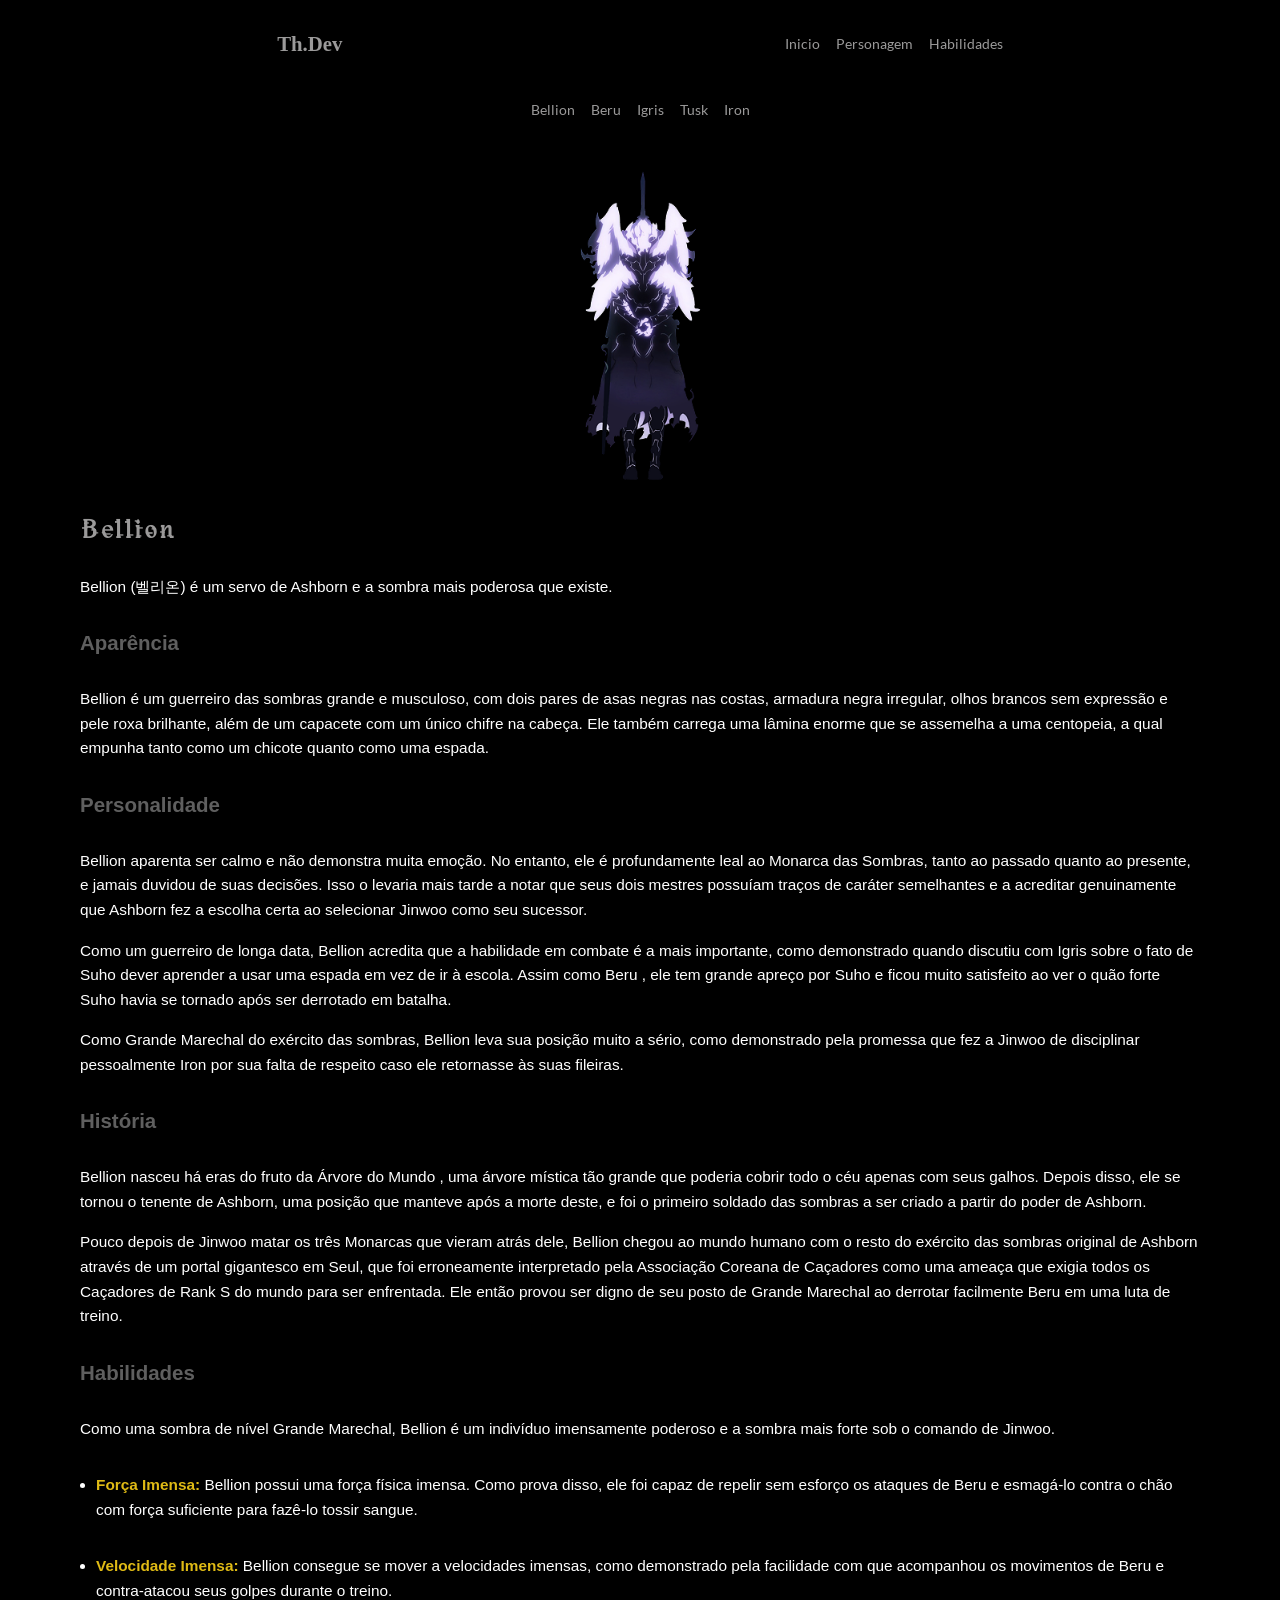
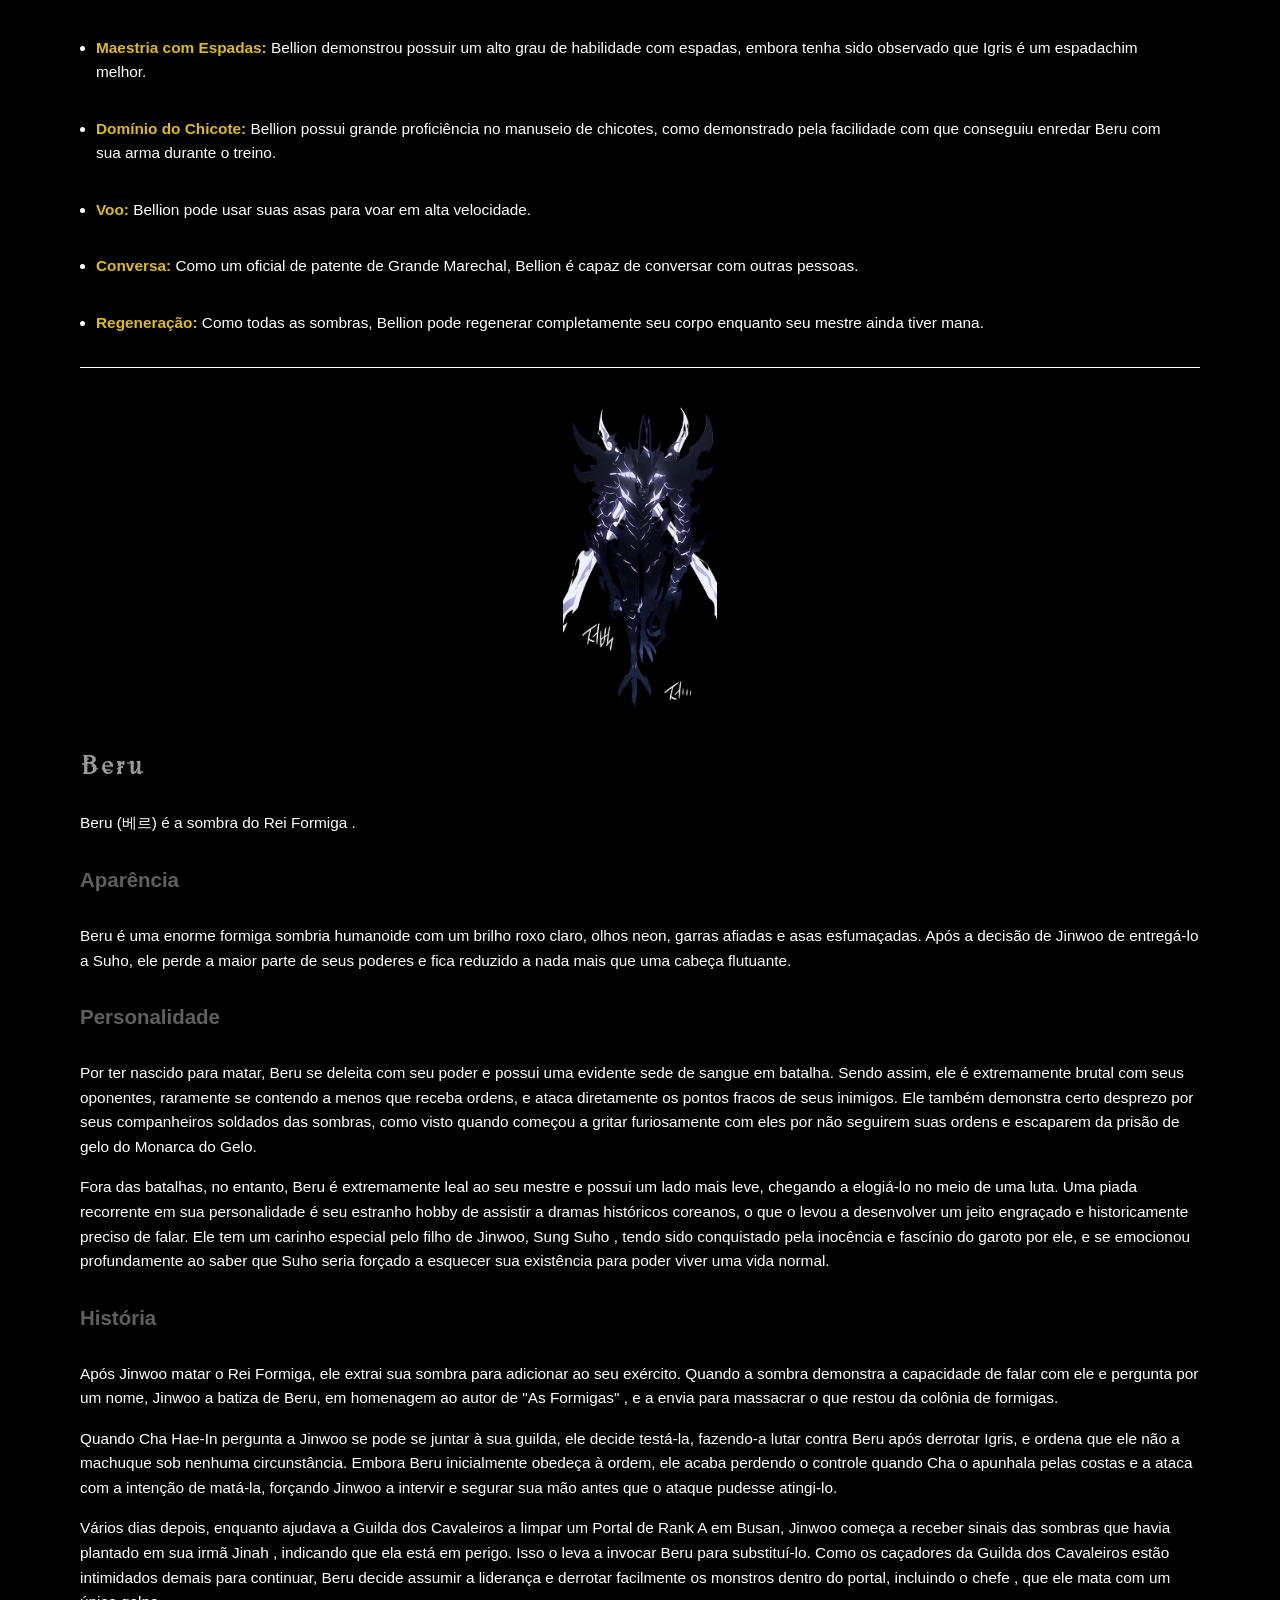
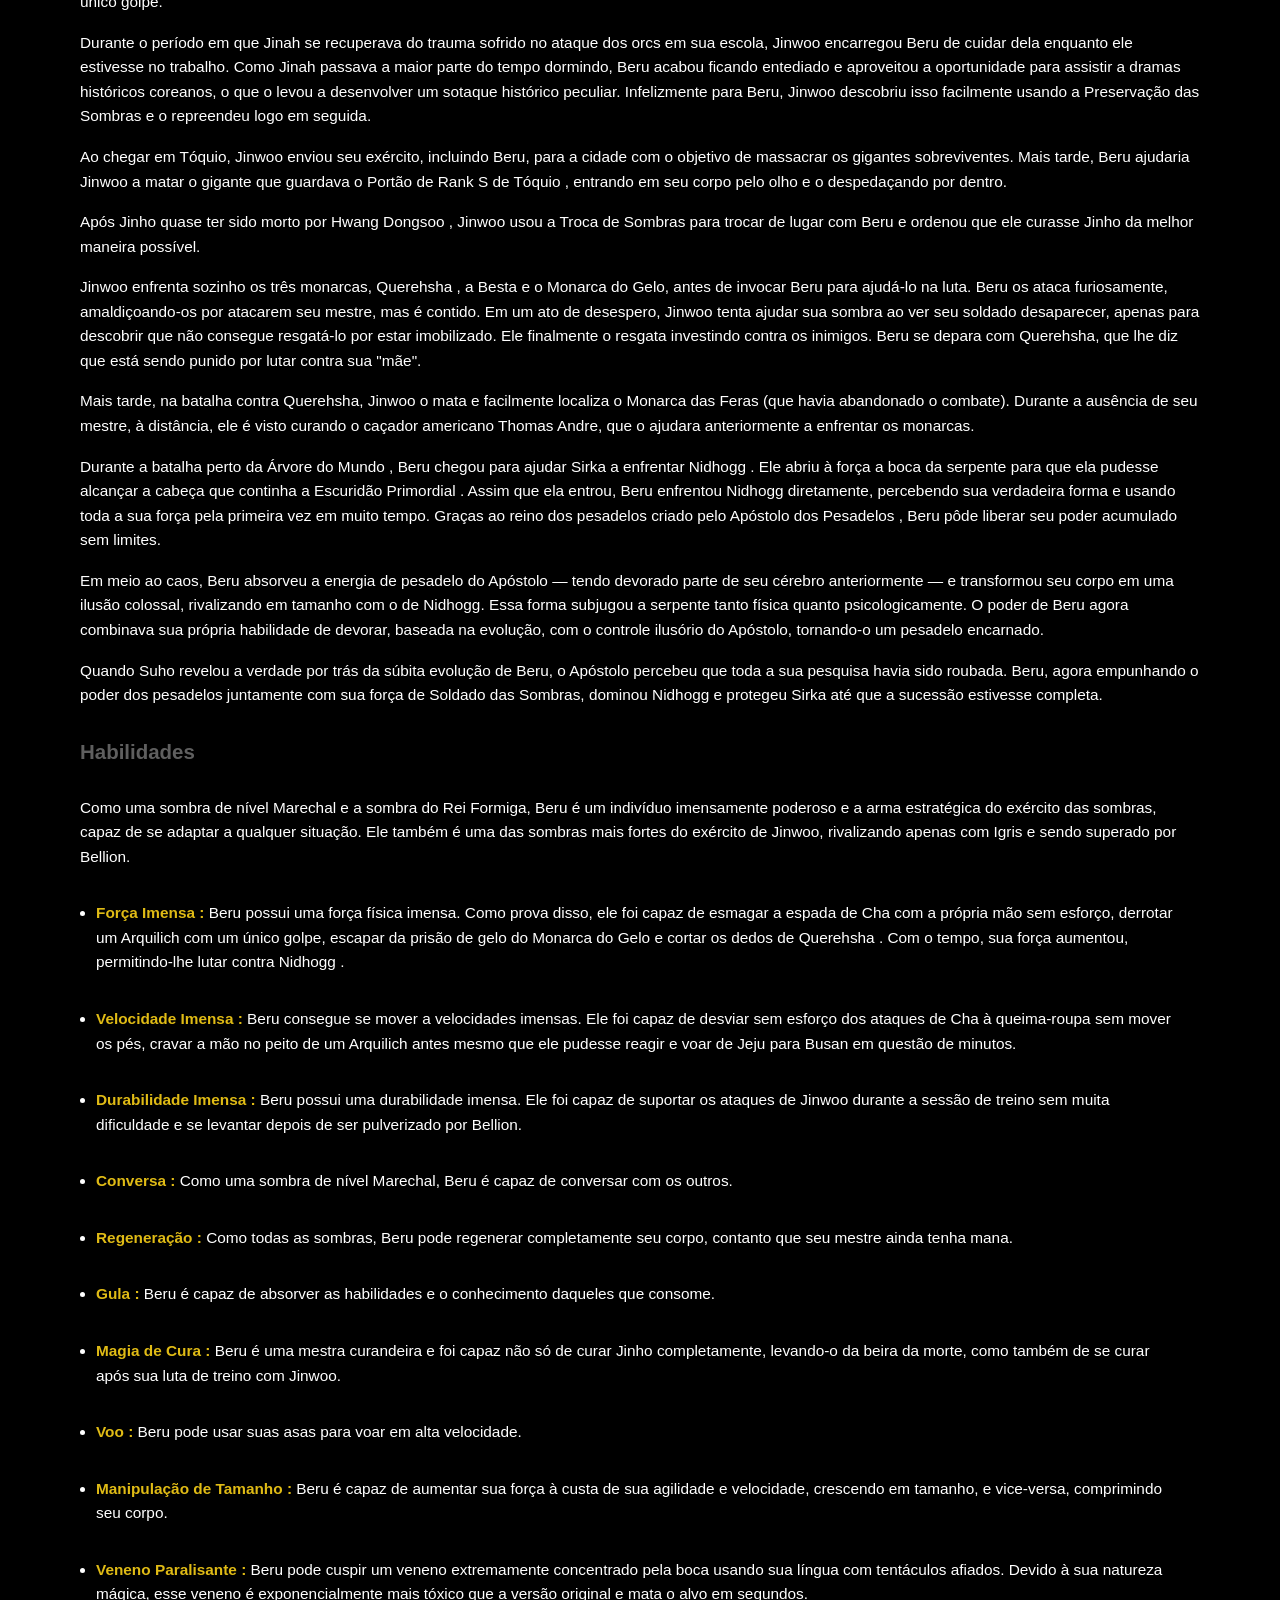
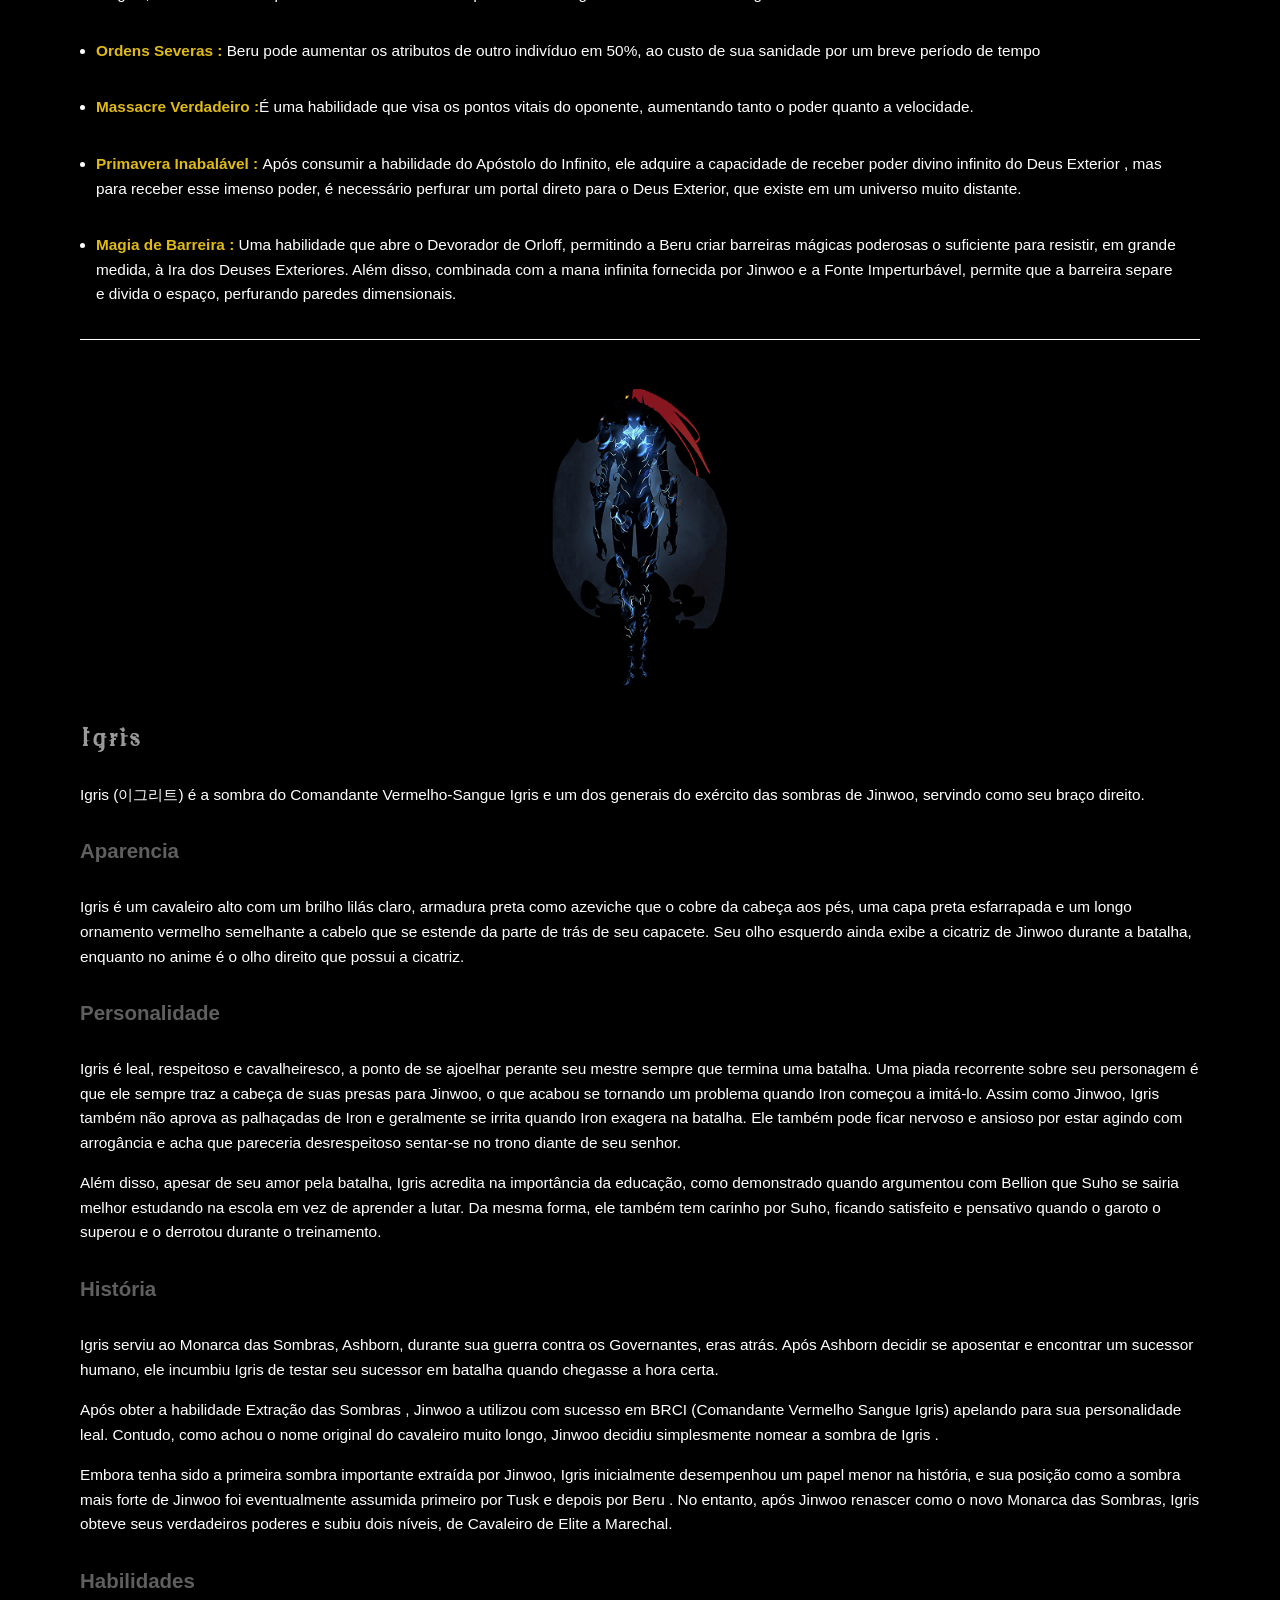
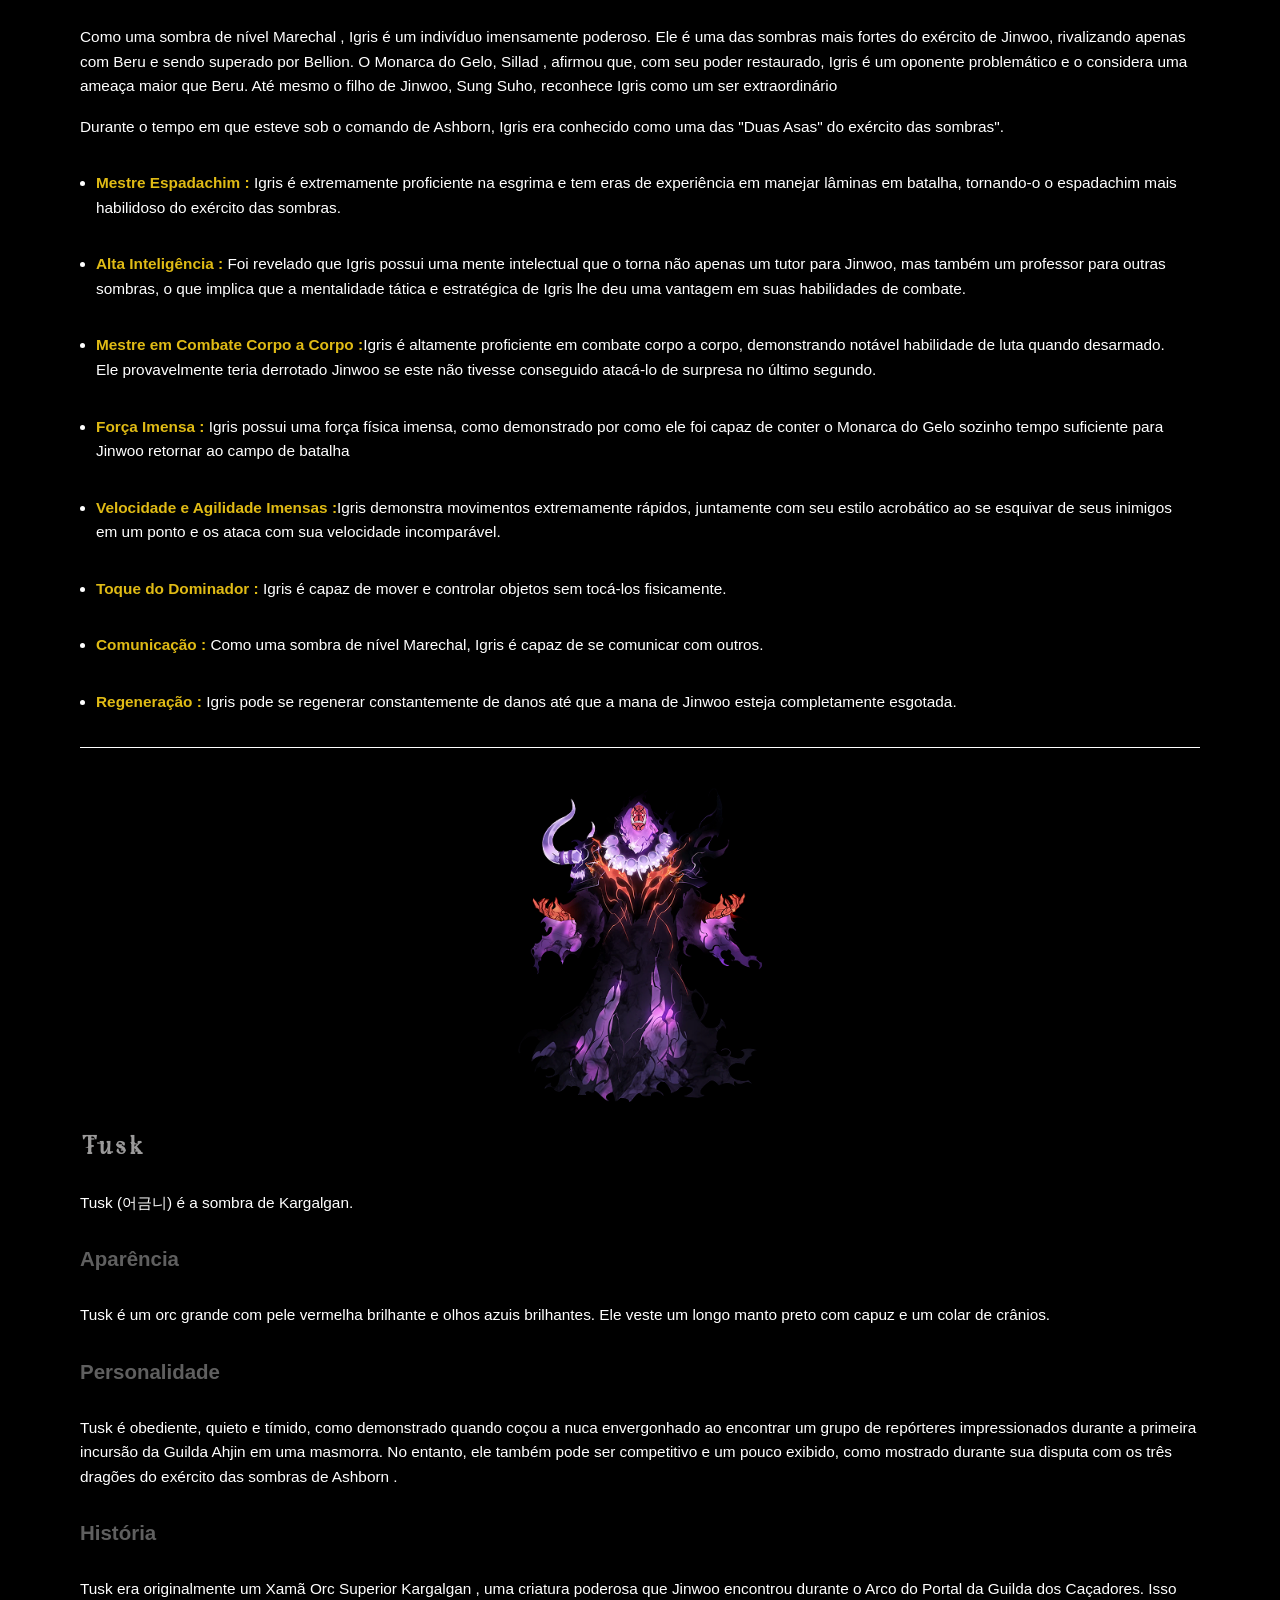
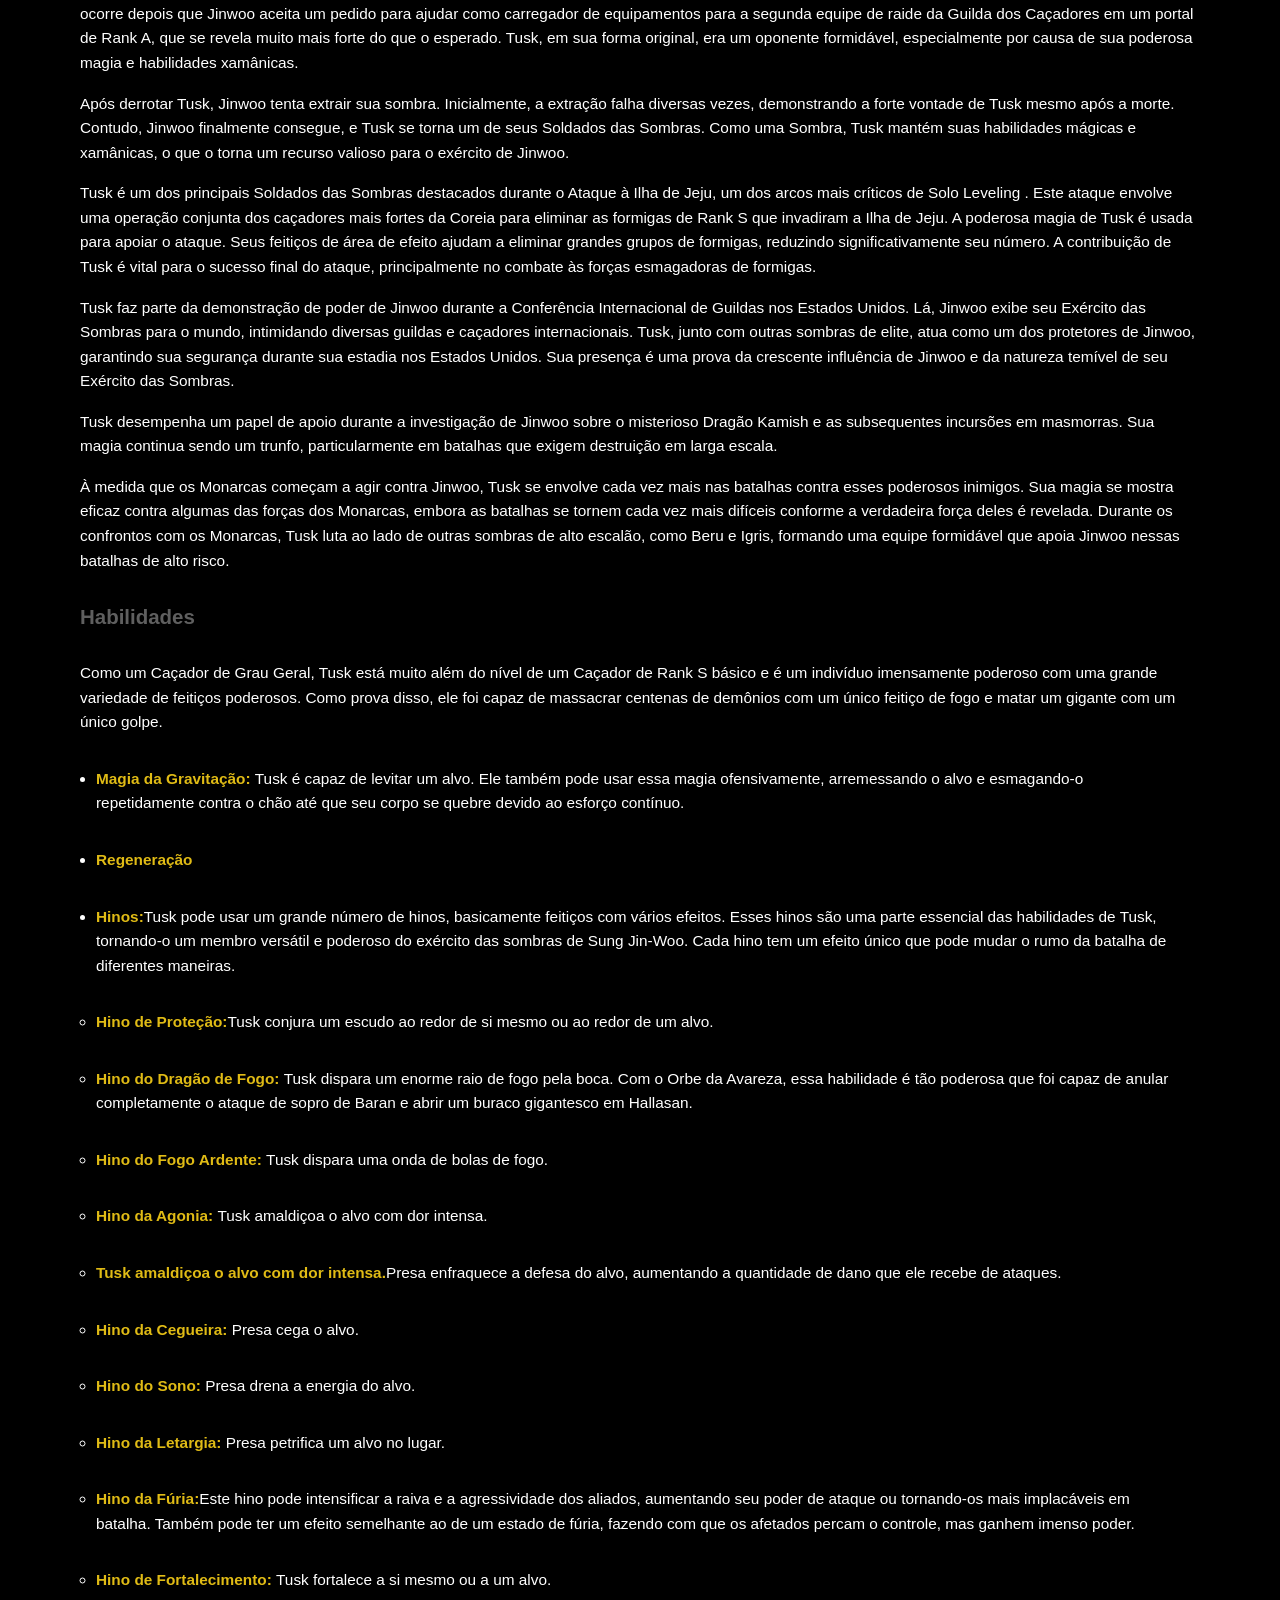
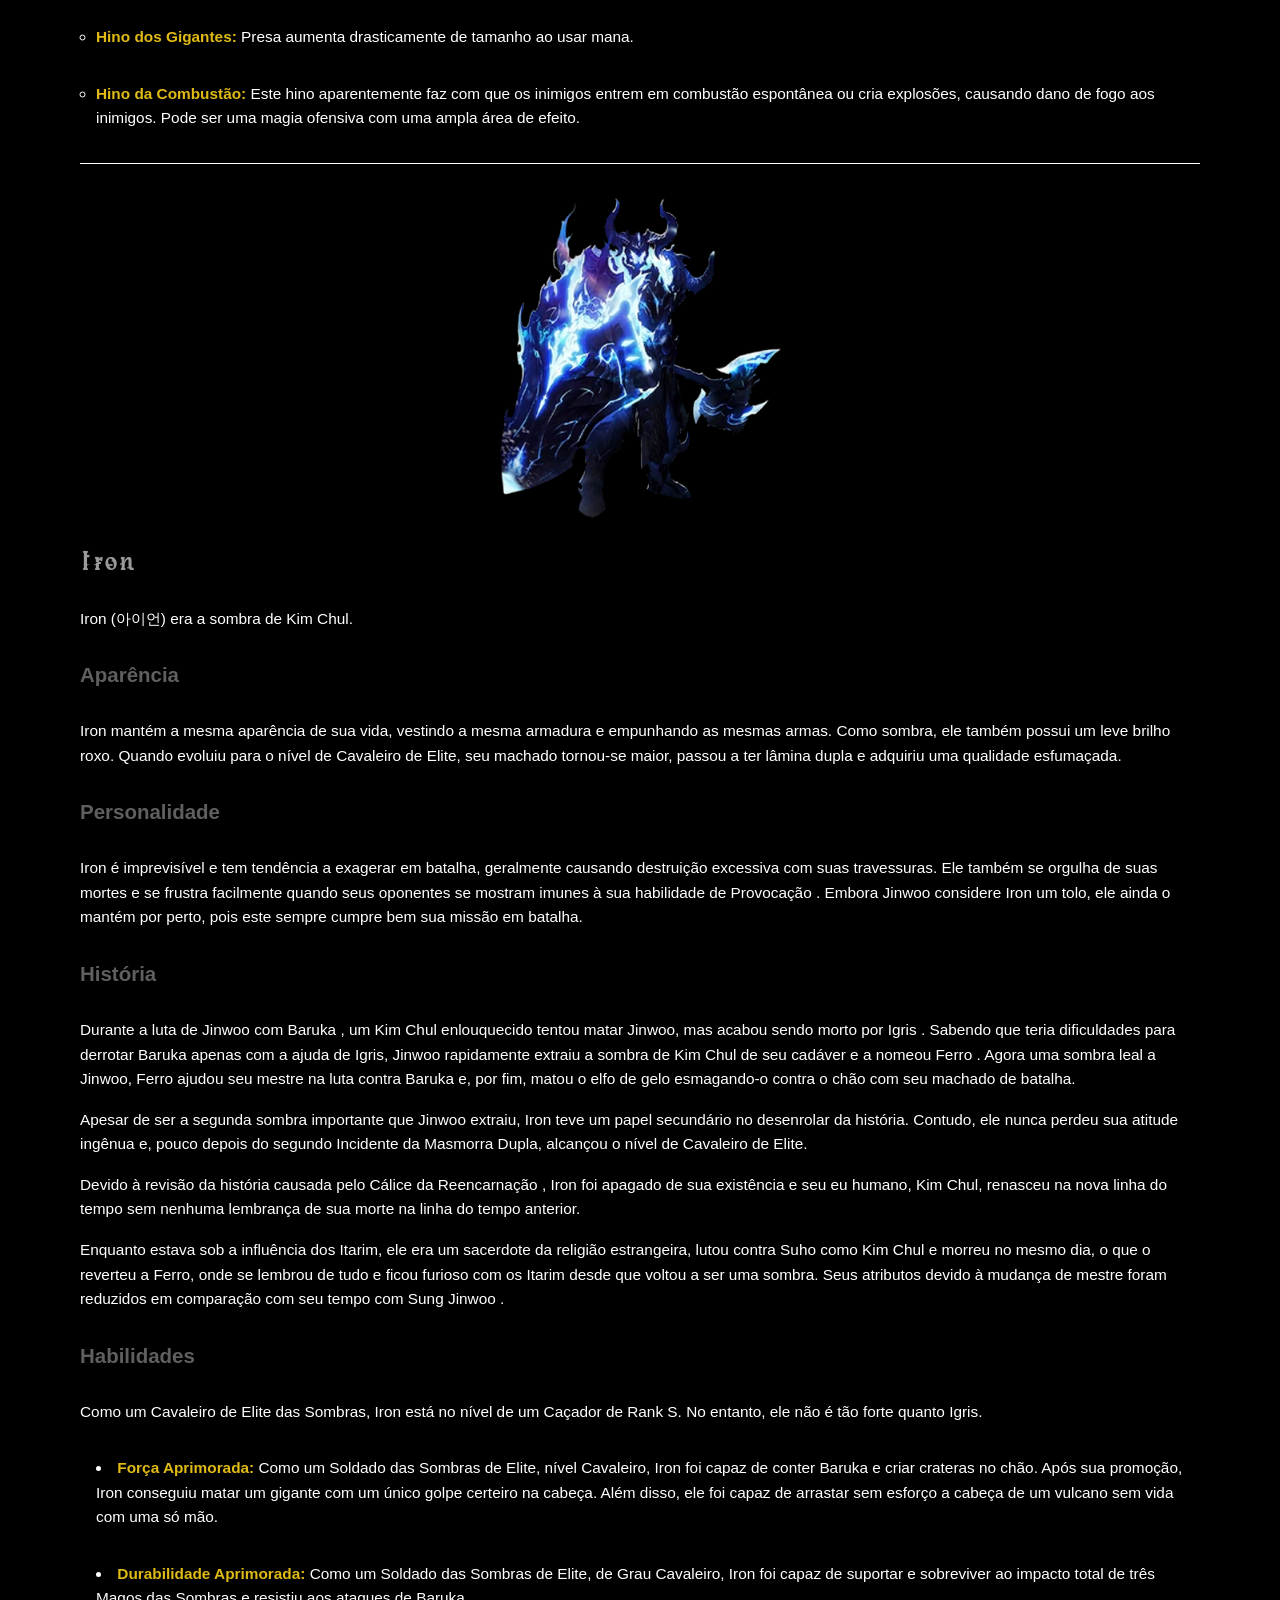
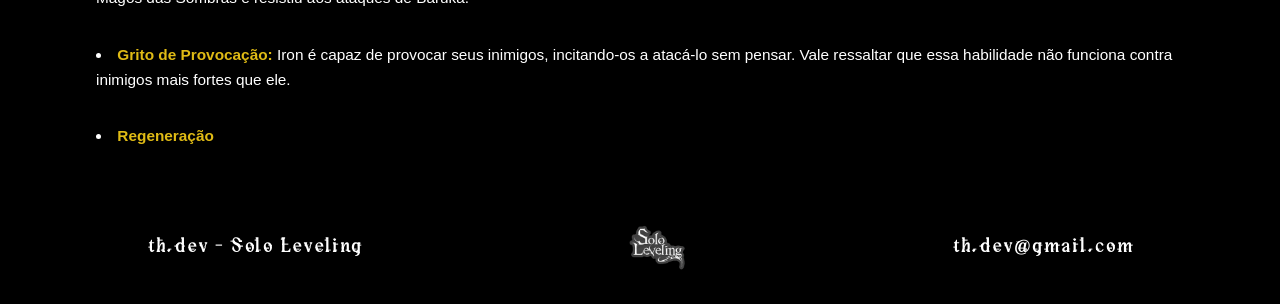
==== sombras.html @ 91dbcafd "primeiro commit" ====
<!DOCTYPE html>
<html lang="pt-br">
<head>
    <meta charset="UTF-8">
    <meta name="viewport" content="width=device-width, initial-scale=1.0">
    <title>Sombras</title>
    <link rel="shortcut icon" href="img/SoloPng.webp" type="image/x-icon">
    <link rel="stylesheet" href="sombras.css">
</head>
<body>
    
    <header>
        <h3 class="logo">Th.Dev</h3>
        <nav class="menu">
            <ul>
                <li><a href="index.html">Inicio</a></li>
                <li><a href="personagem.html">Personagem</a></li>
                <li><a href="habilidades.html">Habilidades</a></li>
            </ul>
        </nav>
    </header>

    <nav class="menu menu_sec">
        <ul>
            <li><a href="#bellion">Bellion</a></li>
            <li><a href="#beru">Beru</a></li>
            <li><a href="#igris">Igris</a></li>
            <li><a href="#tusk">Tusk</a></li>
            <li><a href="#iron">Iron</a></li>
        </ul>
    </nav>

    //section Bellion

    <section id="bellion">
        <div class="card_bellion">
        </div>
        <h2>Bellion</h2>
        <p>Bellion (벨리온) é um servo de Ashborn e a sombra mais poderosa que existe.</p>
        <h3 class="subsubtitulo">Aparência</h3>
        <p>Bellion é um guerreiro das sombras grande e musculoso, com dois pares de asas negras nas costas, armadura negra irregular, olhos brancos sem expressão e pele roxa brilhante, além de um capacete com um único chifre na cabeça. Ele também carrega uma lâmina enorme que se assemelha a uma centopeia, a qual empunha tanto como um chicote quanto como uma espada.</p>
        <h3 class="subsubtitulo">Personalidade</h3>
        <p>Bellion aparenta ser calmo e não demonstra muita emoção. No entanto, ele é profundamente leal ao Monarca das Sombras, tanto ao passado quanto ao presente, e jamais duvidou de suas decisões. Isso o levaria mais tarde a notar que seus dois mestres possuíam traços de caráter semelhantes e a acreditar genuinamente que Ashborn fez a escolha certa ao selecionar Jinwoo como seu sucessor.</p>
        <p>Como um guerreiro de longa data, Bellion acredita que a habilidade em combate é a mais importante, como demonstrado quando discutiu com Igris sobre o fato de Suho dever aprender a usar uma espada em vez de ir à escola. Assim como Beru , ele tem grande apreço por Suho e ficou muito satisfeito ao ver o quão forte Suho havia se tornado após ser derrotado em batalha.</p>
        <p>Como Grande Marechal do exército das sombras, Bellion leva sua posição muito a sério, como demonstrado pela promessa que fez a Jinwoo de disciplinar pessoalmente Iron por sua falta de respeito caso ele retornasse às suas fileiras.</p>
        <h3 class="subsubtitulo">História</h3>
        <p>Bellion nasceu há eras do fruto da Árvore do Mundo , uma árvore mística tão grande que poderia cobrir todo o céu apenas com seus galhos. Depois disso, ele se tornou o tenente de Ashborn, uma posição que manteve após a morte deste, e foi o primeiro soldado das sombras a ser criado a partir do poder de Ashborn.</p>
        <p>Pouco depois de Jinwoo matar os três Monarcas que vieram atrás dele, Bellion chegou ao mundo humano com o resto do exército das sombras original de Ashborn através de um portal gigantesco em Seul, que foi erroneamente interpretado pela Associação Coreana de Caçadores como uma ameaça que exigia todos os Caçadores de Rank S do mundo para ser enfrentada. Ele então provou ser digno de seu posto de Grande Marechal ao derrotar facilmente Beru em uma luta de treino.</p>
        <h3 class="subsubtitulo">Habilidades</h3>
        <p>Como uma sombra de nível Grande Marechal, Bellion é um indivíduo imensamente poderoso e a sombra mais forte sob o comando de Jinwoo.</p>
        <ul class="listaSombra">
            <li><strong>Força Imensa: </strong>Bellion possui uma força física imensa. Como prova disso, ele foi capaz de repelir sem esforço os ataques de Beru e esmagá-lo contra o chão com força suficiente para fazê-lo tossir sangue.</li>
            <li><strong>Velocidade Imensa: </strong>Bellion consegue se mover a velocidades imensas, como demonstrado pela facilidade com que acompanhou os movimentos de Beru e contra-atacou seus golpes durante o treino.</li>
            <li><strong>Maestria com Espadas: </strong>Bellion demonstrou possuir um alto grau de habilidade com espadas, embora tenha sido observado que Igris é um espadachim melhor.</li>
            <li><strong>Domínio do Chicote: </strong>Bellion possui grande proficiência no manuseio de chicotes, como demonstrado pela facilidade com que conseguiu enredar Beru com sua arma durante o treino.</li>
            <li><strong>Voo: </strong>Bellion pode usar suas asas para voar em alta velocidade.</li>
            <li><strong>Conversa: </strong>Como um oficial de patente de Grande Marechal, Bellion é capaz de conversar com outras pessoas.</li>
            <li><strong>Regeneração: </strong>Como todas as sombras, Bellion pode regenerar completamente seu corpo enquanto seu mestre ainda tiver mana.</li>
        </ul>
    </section>

    <hr class="linha_personalizada">

    //Section Beru
    <section id="beru">
        <div class="card_beru"></div>
        <h2>Beru</h2>
        <p>Beru (베르) é a sombra do Rei Formiga .</p>
        <h3 class="subsubtitulo">Aparência</h3>
        <p>Beru é uma enorme formiga sombria humanoide com um brilho roxo claro, olhos neon, garras afiadas e asas esfumaçadas. Após a decisão de Jinwoo de entregá-lo a Suho, ele perde a maior parte de seus poderes e fica reduzido a nada mais que uma cabeça flutuante.</p>
        <h3 class="subsubtitulo">Personalidade</h3>
        <p>Por ter nascido para matar, Beru se deleita com seu poder e possui uma evidente sede de sangue em batalha. Sendo assim, ele é extremamente brutal com seus oponentes, raramente se contendo a menos que receba ordens, e ataca diretamente os pontos fracos de seus inimigos. Ele também demonstra certo desprezo por seus companheiros soldados das sombras, como visto quando começou a gritar furiosamente com eles por não seguirem suas ordens e escaparem da prisão de gelo do Monarca do Gelo.</p>
        <p>Fora das batalhas, no entanto, Beru é extremamente leal ao seu mestre e possui um lado mais leve, chegando a elogiá-lo no meio de uma luta. Uma piada recorrente em sua personalidade é seu estranho hobby de assistir a dramas históricos coreanos, o que o levou a desenvolver um jeito engraçado e historicamente preciso de falar. Ele tem um carinho especial pelo filho de Jinwoo, Sung Suho , tendo sido conquistado pela inocência e fascínio do garoto por ele, e se emocionou profundamente ao saber que Suho seria forçado a esquecer sua existência para poder viver uma vida normal.</p>
        <h3 class="subsubtitulo">História</h3>
        <p>Após Jinwoo matar o Rei Formiga, ele extrai sua sombra para adicionar ao seu exército. Quando a sombra demonstra a capacidade de falar com ele e pergunta por um nome, Jinwoo a batiza de Beru, em homenagem ao autor de "As Formigas" , e a envia para massacrar o que restou da colônia de formigas.</p>
        <p>Quando Cha Hae-In pergunta a Jinwoo se pode se juntar à sua guilda, ele decide testá-la, fazendo-a lutar contra Beru após derrotar Igris, e ordena que ele não a machuque sob nenhuma circunstância. Embora Beru inicialmente obedeça à ordem, ele acaba perdendo o controle quando Cha o apunhala pelas costas e a ataca com a intenção de matá-la, forçando Jinwoo a intervir e segurar sua mão antes que o ataque pudesse atingi-lo.</p>
        <p>Vários dias depois, enquanto ajudava a Guilda dos Cavaleiros a limpar um Portal de Rank A em Busan, Jinwoo começa a receber sinais das sombras que havia plantado em sua irmã Jinah , indicando que ela está em perigo. Isso o leva a invocar Beru para substituí-lo. Como os caçadores da Guilda dos Cavaleiros estão intimidados demais para continuar, Beru decide assumir a liderança e derrotar facilmente os monstros dentro do portal, incluindo o chefe , que ele mata com um único golpe.</p>
        <p>Durante o período em que Jinah se recuperava do trauma sofrido no ataque dos orcs em sua escola, Jinwoo encarregou Beru de cuidar dela enquanto ele estivesse no trabalho. Como Jinah passava a maior parte do tempo dormindo, Beru acabou ficando entediado e aproveitou a oportunidade para assistir a dramas históricos coreanos, o que o levou a desenvolver um sotaque histórico peculiar. Infelizmente para Beru, Jinwoo descobriu isso facilmente usando a Preservação das Sombras e o repreendeu logo em seguida.</p>
        <p>Ao chegar em Tóquio, Jinwoo enviou seu exército, incluindo Beru, para a cidade com o objetivo de massacrar os gigantes sobreviventes. Mais tarde, Beru ajudaria Jinwoo a matar o gigante que guardava o Portão de Rank S de Tóquio , entrando em seu corpo pelo olho e o despedaçando por dentro.</p>
        <p>Após Jinho quase ter sido morto por Hwang Dongsoo , Jinwoo usou a Troca de Sombras para trocar de lugar com Beru e ordenou que ele curasse Jinho da melhor maneira possível.</p>
        <p>Jinwoo enfrenta sozinho os três monarcas, Querehsha , a Besta e o Monarca do Gelo, antes de invocar Beru para ajudá-lo na luta. Beru os ataca furiosamente, amaldiçoando-os por atacarem seu mestre, mas é contido. Em um ato de desespero, Jinwoo tenta ajudar sua sombra ao ver seu soldado desaparecer, apenas para descobrir que não consegue resgatá-lo por estar imobilizado. Ele finalmente o resgata investindo contra os inimigos. Beru se depara com Querehsha, que lhe diz que está sendo punido por lutar contra sua "mãe".</p>
        <p>Mais tarde, na batalha contra Querehsha, Jinwoo o mata e facilmente localiza o Monarca das Feras (que havia abandonado o combate). Durante a ausência de seu mestre, à distância, ele é visto curando o caçador americano Thomas Andre, que o ajudara anteriormente a enfrentar os monarcas.</p>
        <p>Durante a batalha perto da Árvore do Mundo , Beru chegou para ajudar Sirka a enfrentar Nidhogg . Ele abriu à força a boca da serpente para que ela pudesse alcançar a cabeça que continha a Escuridão Primordial . Assim que ela entrou, Beru enfrentou Nidhogg diretamente, percebendo sua verdadeira forma e usando toda a sua força pela primeira vez em muito tempo. Graças ao reino dos pesadelos criado pelo Apóstolo dos Pesadelos , Beru pôde liberar seu poder acumulado sem limites.</p>
        <p>Em meio ao caos, Beru absorveu a energia de pesadelo do Apóstolo — tendo devorado parte de seu cérebro anteriormente — e transformou seu corpo em uma ilusão colossal, rivalizando em tamanho com o de Nidhogg. Essa forma subjugou a serpente tanto física quanto psicologicamente. O poder de Beru agora combinava sua própria habilidade de devorar, baseada na evolução, com o controle ilusório do Apóstolo, tornando-o um pesadelo encarnado.</p>
        <p>Quando Suho revelou a verdade por trás da súbita evolução de Beru, o Apóstolo percebeu que toda a sua pesquisa havia sido roubada. Beru, agora empunhando o poder dos pesadelos juntamente com sua força de Soldado das Sombras, dominou Nidhogg e protegeu Sirka até que a sucessão estivesse completa.</p>
        <h3 class="subsubtitulo">Habilidades</h3>
        <p>Como uma sombra de nível Marechal e a sombra do Rei Formiga, Beru é um indivíduo imensamente poderoso e a arma estratégica do exército das sombras, capaz de se adaptar a qualquer situação. Ele também é uma das sombras mais fortes do exército de Jinwoo, rivalizando apenas com Igris e sendo superado por Bellion.</p>
        <ul class="listaSombra">
            <li><strong>Força Imensa : </strong>Beru possui uma força física imensa. Como prova disso, ele foi capaz de esmagar a espada de Cha com a própria mão sem esforço, derrotar um Arquilich com um único golpe, escapar da prisão de gelo do Monarca do Gelo e cortar os dedos de Querehsha . Com o tempo, sua força aumentou, permitindo-lhe lutar contra Nidhogg .</li>
            <li><strong>Velocidade Imensa : </strong>Beru consegue se mover a velocidades imensas. Ele foi capaz de desviar sem esforço dos ataques de Cha à queima-roupa sem mover os pés, cravar a mão no peito de um Arquilich antes mesmo que ele pudesse reagir e voar de Jeju para Busan em questão de minutos.</li>
            <li><strong>Durabilidade Imensa : </strong>Beru possui uma durabilidade imensa. Ele foi capaz de suportar os ataques de Jinwoo durante a sessão de treino sem muita dificuldade e se levantar depois de ser pulverizado por Bellion.</li>
            <li><strong>Conversa :</strong> Como uma sombra de nível Marechal, Beru é capaz de conversar com os outros.</li>
            <li><strong>Regeneração : </strong>Como todas as sombras, Beru pode regenerar completamente seu corpo, contanto que seu mestre ainda tenha mana.</li>
            <li><strong>Gula : </strong>Beru é capaz de absorver as habilidades e o conhecimento daqueles que consome.</li>
            <li><strong>Magia de Cura : </strong>Beru é uma mestra curandeira e foi capaz não só de curar Jinho completamente, levando-o da beira da morte, como também de se curar após sua luta de treino com Jinwoo.</li>
            <li><strong>Voo : </strong>Beru pode usar suas asas para voar em alta velocidade.</li>
            <li><strong>Manipulação de Tamanho : </strong>Beru é capaz de aumentar sua força à custa de sua agilidade e velocidade, crescendo em tamanho, e vice-versa, comprimindo seu corpo.</li>
            <li><strong>Veneno Paralisante : </strong>Beru pode cuspir um veneno extremamente concentrado pela boca usando sua língua com tentáculos afiados. Devido à sua natureza mágica, esse veneno é exponencialmente mais tóxico que a versão original e mata o alvo em segundos.</li>
            <li><strong>Ordens Severas : </strong>Beru pode aumentar os atributos de outro indivíduo em 50%, ao custo de sua sanidade por um breve período de tempo</li>
            <li><strong>Massacre Verdadeiro :</strong>É uma habilidade que visa os pontos vitais do oponente, aumentando tanto o poder quanto a velocidade.</li>
            <li><strong>Primavera Inabalável : </strong>Após consumir a habilidade do Apóstolo do Infinito, ele adquire a capacidade de receber poder divino infinito do Deus Exterior , mas para receber esse imenso poder, é necessário perfurar um portal direto para o Deus Exterior, que existe em um universo muito distante.</li>
            <li><strong>Magia de Barreira : </strong>Uma habilidade que abre o Devorador de Orloff, permitindo a Beru criar barreiras mágicas poderosas o suficiente para resistir, em grande medida, à Ira dos Deuses Exteriores. Além disso, combinada com a mana infinita fornecida por Jinwoo e a Fonte Imperturbável, permite que a barreira separe e divida o espaço, perfurando paredes dimensionais.</li>
        </ul>

    </section>

    <hr class="linha_personalizada">

    //Section Igris
    <section id="igris">
        <div class="card_igris"></div>
        <h2>Igris</h2>
        <p>Igris (이그리트) é a sombra do Comandante Vermelho-Sangue Igris e um dos generais do exército das sombras de Jinwoo, servindo como seu braço direito.</p>
        <h3 class="subsubtitulo">Aparencia</h3>
        <p>Igris é um cavaleiro alto com um brilho lilás claro, armadura preta como azeviche que o cobre da cabeça aos pés, uma capa preta esfarrapada e um longo ornamento vermelho semelhante a cabelo que se estende da parte de trás de seu capacete. Seu olho esquerdo ainda exibe a cicatriz de Jinwoo durante a batalha, enquanto no anime é o olho direito que possui a cicatriz.</p>
        <h3 class="subsubtitulo">Personalidade</h3>
        <p>Igris é leal, respeitoso e cavalheiresco, a ponto de se ajoelhar perante seu mestre sempre que termina uma batalha. Uma piada recorrente sobre seu personagem é que ele sempre traz a cabeça de suas presas para Jinwoo, o que acabou se tornando um problema quando Iron começou a imitá-lo. Assim como Jinwoo, Igris também não aprova as palhaçadas de Iron e geralmente se irrita quando Iron exagera na batalha. Ele também pode ficar nervoso e ansioso por estar agindo com arrogância e acha que pareceria desrespeitoso sentar-se no trono diante de seu senhor.</p>
        <p>Além disso, apesar de seu amor pela batalha, Igris acredita na importância da educação, como demonstrado quando argumentou com Bellion que Suho se sairia melhor estudando na escola em vez de aprender a lutar. Da mesma forma, ele também tem carinho por Suho, ficando satisfeito e pensativo quando o garoto o superou e o derrotou durante o treinamento.</p>
        <h3 class="subsubtitulo">História</h3>
        <p>Igris serviu ao Monarca das Sombras, Ashborn, durante sua guerra contra os Governantes, eras atrás. Após Ashborn decidir se aposentar e encontrar um sucessor humano, ele incumbiu Igris de testar seu sucessor em batalha quando chegasse a hora certa.</p>
        <p>Após obter a habilidade Extração das Sombras , Jinwoo a utilizou com sucesso em BRCI (Comandante Vermelho Sangue Igris) apelando para sua personalidade leal. Contudo, como achou o nome original do cavaleiro muito longo, Jinwoo decidiu simplesmente nomear a sombra de Igris .</p>
        <p>Embora tenha sido a primeira sombra importante extraída por Jinwoo, Igris inicialmente desempenhou um papel menor na história, e sua posição como a sombra mais forte de Jinwoo foi eventualmente assumida primeiro por Tusk e depois por Beru . No entanto, após Jinwoo renascer como o novo Monarca das Sombras, Igris obteve seus verdadeiros poderes e subiu dois níveis, de Cavaleiro de Elite a Marechal.</p>
        <h3 class="subsubtitulo">Habilidades</h3>
        <p>Como uma sombra de nível Marechal , Igris é um indivíduo imensamente poderoso. Ele é uma das sombras mais fortes do exército de Jinwoo, rivalizando apenas com Beru e sendo superado por Bellion. O Monarca do Gelo, Sillad , afirmou que, com seu poder restaurado, Igris é um oponente problemático e o considera uma ameaça maior que Beru. Até mesmo o filho de Jinwoo, Sung Suho, reconhece Igris como um ser extraordinário</p>
        <p>Durante o tempo em que esteve sob o comando de Ashborn, Igris era conhecido como uma das "Duas Asas" do exército das sombras".</p>
        <ul class="listaSombra">
            <li><strong>Mestre Espadachim :</strong> Igris é extremamente proficiente na esgrima e tem eras de experiência em manejar lâminas em batalha, tornando-o o espadachim mais habilidoso do exército das sombras.</li>
            <li><strong>Alta Inteligência :</strong> Foi revelado que Igris possui uma mente intelectual que o torna não apenas um tutor para Jinwoo, mas também um professor para outras sombras, o que implica que a mentalidade tática e estratégica de Igris lhe deu uma vantagem em suas habilidades de combate.</li>
            <li><strong>Mestre em Combate Corpo a Corpo :</strong>Igris é altamente proficiente em combate corpo a corpo, demonstrando notável habilidade de luta quando desarmado. Ele provavelmente teria derrotado Jinwoo se este não tivesse conseguido atacá-lo de surpresa no último segundo.</li>
            <li><strong>Força Imensa : </strong>Igris possui uma força física imensa, como demonstrado por como ele foi capaz de conter o Monarca do Gelo sozinho tempo suficiente para Jinwoo retornar ao campo de batalha</li>
            <li><strong>Velocidade e Agilidade Imensas :</strong>Igris demonstra movimentos extremamente rápidos, juntamente com seu estilo acrobático ao se esquivar de seus inimigos em um ponto e os ataca com sua velocidade incomparável.</li>
            <li><strong>Toque do Dominador : </strong>Igris é capaz de mover e controlar objetos sem tocá-los fisicamente.</li>
            <li><strong>Comunicação :</strong> Como uma sombra de nível Marechal, Igris é capaz de se comunicar com outros.</li>
            <li><strong>Regeneração :</strong> Igris pode se regenerar constantemente de danos até que a mana de Jinwoo esteja completamente esgotada. </li>
        </ul>
    </section>

    <hr class="linha_personalizada">

    //Section Tusk
    <section id="tusk">
        <div class="card_tusk"></div>
        <h2>Tusk</h2>
        <p>Tusk (어금니) é a sombra de Kargalgan.</p>
        <h3 class="subsubtitulo">Aparência</h3>
        <p>Tusk é um orc grande com pele vermelha brilhante e olhos azuis brilhantes. Ele veste um longo manto preto com capuz e um colar de crânios.</p>
        <h3 class="subsubtitulo">Personalidade</h3>
        <p>Tusk é obediente, quieto e tímido, como demonstrado quando coçou a nuca envergonhado ao encontrar um grupo de repórteres impressionados durante a primeira incursão da Guilda Ahjin em uma masmorra. No entanto, ele também pode ser competitivo e um pouco exibido, como mostrado durante sua disputa com os três dragões do exército das sombras de Ashborn .</p>
        <h3 class="subsubtitulo">História</h3>
        <p>Tusk era originalmente um Xamã Orc Superior Kargalgan , uma criatura poderosa que Jinwoo encontrou durante o Arco do Portal da Guilda dos Caçadores. Isso ocorre depois que Jinwoo aceita um pedido para ajudar como carregador de equipamentos para a segunda equipe de raide da Guilda dos Caçadores em um portal de Rank A, que se revela muito mais forte do que o esperado. Tusk, em sua forma original, era um oponente formidável, especialmente por causa de sua poderosa magia e habilidades xamânicas.</p>
        <p>Após derrotar Tusk, Jinwoo tenta extrair sua sombra. Inicialmente, a extração falha diversas vezes, demonstrando a forte vontade de Tusk mesmo após a morte. Contudo, Jinwoo finalmente consegue, e Tusk se torna um de seus Soldados das Sombras. Como uma Sombra, Tusk mantém suas habilidades mágicas e xamânicas, o que o torna um recurso valioso para o exército de Jinwoo.</p>
        <p>Tusk é um dos principais Soldados das Sombras destacados durante o Ataque à Ilha de Jeju, um dos arcos mais críticos de Solo Leveling . Este ataque envolve uma operação conjunta dos caçadores mais fortes da Coreia para eliminar as formigas de Rank S que invadiram a Ilha de Jeju. A poderosa magia de Tusk é usada para apoiar o ataque. Seus feitiços de área de efeito ajudam a eliminar grandes grupos de formigas, reduzindo significativamente seu número. A contribuição de Tusk é vital para o sucesso final do ataque, principalmente no combate às forças esmagadoras de formigas.</p>
        <p>Tusk faz parte da demonstração de poder de Jinwoo durante a Conferência Internacional de Guildas nos Estados Unidos. Lá, Jinwoo exibe seu Exército das Sombras para o mundo, intimidando diversas guildas e caçadores internacionais. Tusk, junto com outras sombras de elite, atua como um dos protetores de Jinwoo, garantindo sua segurança durante sua estadia nos Estados Unidos. Sua presença é uma prova da crescente influência de Jinwoo e da natureza temível de seu Exército das Sombras.</p>
        <p>Tusk desempenha um papel de apoio durante a investigação de Jinwoo sobre o misterioso Dragão Kamish e as subsequentes incursões em masmorras. Sua magia continua sendo um trunfo, particularmente em batalhas que exigem destruição em larga escala.</p>
        <p>À medida que os Monarcas começam a agir contra Jinwoo, Tusk se envolve cada vez mais nas batalhas contra esses poderosos inimigos. Sua magia se mostra eficaz contra algumas das forças dos Monarcas, embora as batalhas se tornem cada vez mais difíceis conforme a verdadeira força deles é revelada. Durante os confrontos com os Monarcas, Tusk luta ao lado de outras sombras de alto escalão, como Beru e Igris, formando uma equipe formidável que apoia Jinwoo nessas batalhas de alto risco.</p>
        <h3 class="subsubtitulo">Habilidades</h3>
        <p>Como um Caçador de Grau Geral, Tusk está muito além do nível de um Caçador de Rank S básico e é um indivíduo imensamente poderoso com uma grande variedade de feitiços poderosos. Como prova disso, ele foi capaz de massacrar centenas de demônios com um único feitiço de fogo e matar um gigante com um único golpe.</p>
        <ul class="listaSombra">
            <li><strong>Magia da Gravitação: </strong>Tusk é capaz de levitar um alvo. Ele também pode usar essa magia ofensivamente, arremessando o alvo e esmagando-o repetidamente contra o chão até que seu corpo se quebre devido ao esforço contínuo.</li>
            <li><strong>Regeneração</strong></li>
            <li><strong>Hinos:</strong>Tusk pode usar um grande número de hinos, basicamente feitiços com vários efeitos. Esses hinos são uma parte essencial das habilidades de Tusk, tornando-o um membro versátil e poderoso do exército das sombras de Sung Jin-Woo. Cada hino tem um efeito único que pode mudar o rumo da batalha de diferentes maneiras.</li>
                <ul>
                    <li><strong>Hino de Proteção:</strong>Tusk conjura um escudo ao redor de si mesmo ou ao redor de um alvo.
                    <li><strong>Hino do Dragão de Fogo: </strong>Tusk dispara um enorme raio de fogo pela boca. Com o Orbe da Avareza, essa habilidade é tão poderosa que foi capaz de anular completamente o ataque de sopro de Baran e abrir um buraco gigantesco em Hallasan.</li>
                    <li><strong>Hino do Fogo Ardente: </strong>Tusk dispara uma onda de bolas de fogo.</li>
                    <li><strong>Hino da Agonia: </strong>Tusk amaldiçoa o alvo com dor intensa.</li>
                    <li><strong>Tusk amaldiçoa o alvo com dor intensa.</strong>Presa enfraquece a defesa do alvo, aumentando a quantidade de dano que ele recebe de ataques.</li>
                    <li><strong>Hino da Cegueira: </strong>Presa cega o alvo.</li>
                    <li><strong>Hino do Sono: </strong>Presa drena a energia do alvo.</li>
                    <li><strong>Hino da Letargia: </strong>Presa petrifica um alvo no lugar.</li>
                    <li><strong>Hino da Fúria:</strong>Este hino pode intensificar a raiva e a agressividade dos aliados, aumentando seu poder de ataque ou tornando-os mais implacáveis ​​em batalha. Também pode ter um efeito semelhante ao de um estado de fúria, fazendo com que os afetados percam o controle, mas ganhem imenso poder.</li>
                    <li><strong>Hino de Fortalecimento: </strong>Tusk fortalece a si mesmo ou a um alvo.</li>
                    <li><strong>Hino dos Gigantes: </strong>Presa aumenta drasticamente de tamanho ao usar mana.</li>
                    <li><strong>Hino da Combustão: </strong>Este hino aparentemente faz com que os inimigos entrem em combustão espontânea ou cria explosões, causando dano de fogo aos inimigos. Pode ser uma magia ofensiva com uma ampla área de efeito.</li>
                </ul>
        </ul>
    </section>

    <hr class="linha_personalizada">

    //Section Iron
    <section id="iron">
        <div class="card_iron"></div>
        <h2>Iron</h2>
        <p>Iron (아이언) era a sombra de Kim Chul.</p>
        <h3 class="subsubtitulo">Aparência</h3>
        <p>Iron mantém a mesma aparência de sua vida, vestindo a mesma armadura e empunhando as mesmas armas. Como sombra, ele também possui um leve brilho roxo. Quando evoluiu para o nível de Cavaleiro de Elite, seu machado tornou-se maior, passou a ter lâmina dupla e adquiriu uma qualidade esfumaçada.</p>
        <h3 class="subsubtitulo">Personalidade</h3>
        <p>Iron é imprevisível e tem tendência a exagerar em batalha, geralmente causando destruição excessiva com suas travessuras. Ele também se orgulha de suas mortes e se frustra facilmente quando seus oponentes se mostram imunes à sua habilidade de Provocação . Embora Jinwoo considere Iron um tolo, ele ainda o mantém por perto, pois este sempre cumpre bem sua missão em batalha.</p>
        <h3 class="subsubtitulo">História</h3>
        <p>Durante a luta de Jinwoo com Baruka , um Kim Chul enlouquecido tentou matar Jinwoo, mas acabou sendo morto por Igris . Sabendo que teria dificuldades para derrotar Baruka apenas com a ajuda de Igris, Jinwoo rapidamente extraiu a sombra de Kim Chul de seu cadáver e a nomeou Ferro . Agora uma sombra leal a Jinwoo, Ferro ajudou seu mestre na luta contra Baruka e, por fim, matou o elfo de gelo esmagando-o contra o chão com seu machado de batalha.</p>
        <p>Apesar de ser a segunda sombra importante que Jinwoo extraiu, Iron teve um papel secundário no desenrolar da história. Contudo, ele nunca perdeu sua atitude ingênua e, pouco depois do segundo Incidente da Masmorra Dupla, alcançou o nível de Cavaleiro de Elite.</p>
        <p>Devido à revisão da história causada pelo Cálice da Reencarnação , Iron foi apagado de sua existência e seu eu humano, Kim Chul, renasceu na nova linha do tempo sem nenhuma lembrança de sua morte na linha do tempo anterior.</p>
        <p>Enquanto estava sob a influência dos Itarim, ele era um sacerdote da religião estrangeira, lutou contra Suho como Kim Chul e morreu no mesmo dia, o que o reverteu a Ferro, onde se lembrou de tudo e ficou furioso com os Itarim desde que voltou a ser uma sombra. Seus atributos devido à mudança de mestre foram reduzidos em comparação com seu tempo com Sung Jinwoo .</p>
        <h3 class="subsubtitulo">Habilidades</h3>
        <p>Como um Cavaleiro de Elite das Sombras, Iron está no nível de um Caçador de Rank S. No entanto, ele não é tão forte quanto Igris.</p>
        <lu class="listaSombra">
            <li><strong>Força Aprimorada: </strong>Como um Soldado das Sombras de Elite, nível Cavaleiro, Iron foi capaz de conter Baruka e criar crateras no chão. Após sua promoção, Iron conseguiu matar um gigante com um único golpe certeiro na cabeça. Além disso, ele foi capaz de arrastar sem esforço a cabeça de um vulcano sem vida com uma só mão.</li>
            <li><strong>Durabilidade Aprimorada: </strong>Como um Soldado das Sombras de Elite, de Grau Cavaleiro, Iron foi capaz de suportar e sobreviver ao impacto total de três Magos das Sombras e resistiu aos ataques de Baruka.</li>
            <li><strong>Grito de Provocação: </strong>Iron é capaz de provocar seus inimigos, incitando-os a atacá-lo sem pensar. Vale ressaltar que essa habilidade não funciona contra inimigos mais fortes que ele.</li>
            <li><strong>Regeneração</strong></li>
        </lu>
    </section>

    //Rodape
    <footer class="footer"> 
        <ul>
            <li><h3>th.dev - Solo Leveling</h3></li>
            <li><img src="img/SoloPng.webp" alt=""></li>
            <li><h3>th.dev@gmail.com</h3></li>
        </ul>
    </footer>

</body>
</html>
---- sombras.css ----
:root {
    --azul: #1b06d7;
    --roxo: rgb(57, 45, 164);
    --texto: #ffffff;
    --texto2: rgb(155, 154, 154);
    --pad-padrao: 2rem;
}

@font-face {
    font-family: 'Eternal';
    src: url('font/Eternal.ttf') format('truetype'), 
         url('font/Eternal.ttf') format('truetype');
    font-weight: normal;
    font-style: normal;
}

@font-face {
    font-family: 'lato';
    src: url('font/Lato-Regular.ttf') format('truetype'), 
         url('font/Lato-Regular.ttf') format('truetype');
    font-weight: normal;
    font-style: normal;
}

* {
    margin: 0;
    padding: 0;
    box-sizing: border-box;
}

body {
    overflow-x: hidden; /* inpede que a pagina tenha rolamento lateral*/
    background-color: rgba(0,0,0);
}

/*Menu*/
header{
    padding: 1rem var(--pad-padrao); /*define o padding do topo e de baixo primeiro e depois o padding lateal padrao*/
    display: flex; /*deixar os elementos flexiveis a mudanças*/
    flex-direction: column; /*definir primeiro formato para celulares e dispositivos moveis*/
    align-items: center;
    justify-content: space-around;
    position: absolute;
    width: 100%;
    gap: 1rem;
    z-index: 4;
    background-color: rgba(0, 0, 0, 0.6);
    backdrop-filter: blur(10px);
    position: sticky;
    top: 0;
    z-index: 1000;
}

header ul {
    display: flex;
    list-style: none;
    gap: 1rem;
}

header ul li a {
    text-decoration: none;
    color: var(--texto2);
    font-size: 0.9rem;
    transition: color 0.5s;
    font-family: 'lato', sans-serif;
}

header ul li a:hover {
    color: var(--roxo);
}

.logo{
    color: var(--texto2);
    font-size: 1.3rem;
}

/*Menu segunda navbar (sections)*/
.menu_sec{
    padding: 0.8rem var(--pad-padrao);
    top: 7rem; /* fica abaixo do header */
    z-index: 999;
    background-color: rgba(0, 0, 0, 0.6);
    backdrop-filter: blur(10px);
}

.menu_sec ul{
    display: flex;
    list-style: none;
    gap: 1rem;
    justify-content: center;
    flex-wrap: wrap;
}

.menu_sec ul li a{
    text-decoration: none;
    color: var(--texto2);
    font-size: 0.9rem;
    transition: color 0.5s;
    font-family: 'lato', sans-serif;
}

.menu_sec ul li a:hover{
    color: var(--roxo);
}

@media (min-width: 768px) {
    header{
        flex-direction: row;
        padding: 2rem 5vw;
    }

    .menu_sec{
        top: 8.5rem;
    }
}


/*Card Bellion*/

.card_bellion {
    background-image: url(img/Bellion.png);height: 320px;
    background-position: center;
    background-repeat: no-repeat;
    background-size: cover;
    background-size: contain;
    margin: 1rem 2rem;
}

/*Card Beru*/
.card_beru {
    background-image: url(img/Beru.png);height: 320px;
    background-position: center;
    background-repeat: no-repeat;
    background-size: cover;
    background-size: contain;
    margin: 1rem 2rem;
}

/*Card Igris*/
.card_igris {
    background-image: url(img/Igris.png);height: 320px;
    background-position: center;
    background-repeat: no-repeat;
    background-size: cover;
    background-size: contain;
    margin: 1rem 2rem;
}

/*Card Tusk*/
.card_tusk {
    background-image: url(img/Tusk.png);height: 320px;
    background-position: center;
    background-repeat: no-repeat;
    background-size: cover;
    background-size: contain;
    margin: 1rem 2rem;
}

/*Card Iron*/
.card_iron {
    background-image: url(img/Iron.png);height: 320px;
    background-position: center;
    background-repeat: no-repeat;
    background-size: cover;
    background-size: contain;
    margin: 1rem 2rem;
}

.linha_personalizada {
    border: none;
    border-top: 1px solid #ffffff;
    margin: 0 2rem;
}

/*Sections*/
h2 {
    color: var(--texto2);
    font-family: 'eternal', sans-serif;
    font-size: clamp(1.4rem, 2vw, 3rem);
    margin: 1rem 2rem;
}

p {
    color: var(--texto);
    font-family: 'talo', sans-serif;
    font-size: clamp(0.9rem, 1.2vw, 2rem);
    margin: 1rem 2rem;
    line-height: 1.6;
}

.subsubtitulo {
    color: rgb(95, 95, 95);
    font-family: 'talo', sans-serif;
    font-size: clamp(1.1rem, 1.6vw, 2.5rem);
    margin: 1rem 2rem;
}

.listaSombra {
    color: var(--texto);
    margin: 1rem 3rem;
}

.listaSombra li {
    font-family: 'talo', sans-serif;
    font-size: clamp(0.9rem, 1.2vw, 2rem);
    line-height: 1.6;
    padding: 1rem 0;
}

strong {
    color: rgb(224, 187, 21);
}

@media (min-width: 768px) {
    h2{
        margin: 2rem 5rem;
    }
    p {
        max-width: 1500px;
        margin: 1rem 5rem;
    }
    .subsubtitulo {
        margin: 2rem 5rem;
    }
    .listaSombra {
        margin: 1rem 6rem;
        display: flex;
        flex-direction: column;
    }
    .listaSombra li {
        max-width: 1500px;
        padding: 1rem 0;
    }
    .linha_personalizada {
        border: none;
        border-top: 1px solid #ffffff;
        margin: 0 5rem;
    }
}

/*Footer*/
.footer {
    padding: 1rem 1rem;
    width: 100%;
    color: var(--texto);
}

.footer ul {
    list-style: none;
    display: flex;
    flex-direction: column;
    align-items: center;
    width: 100%;
    padding-bottom: 0.6rem;
}

.footer ul li h3{
    font-family: 'eternal', sans-serif;
}

.footer ul li img {
    width: 64px;
    display: none;
}

@media (min-width: 768px) {
    .footer ul {
        display: flex;
        flex-direction: row;
        justify-content: space-around;
    }
    .footer ul li img {
        width: 64px;
        display: list-item;
    }
}
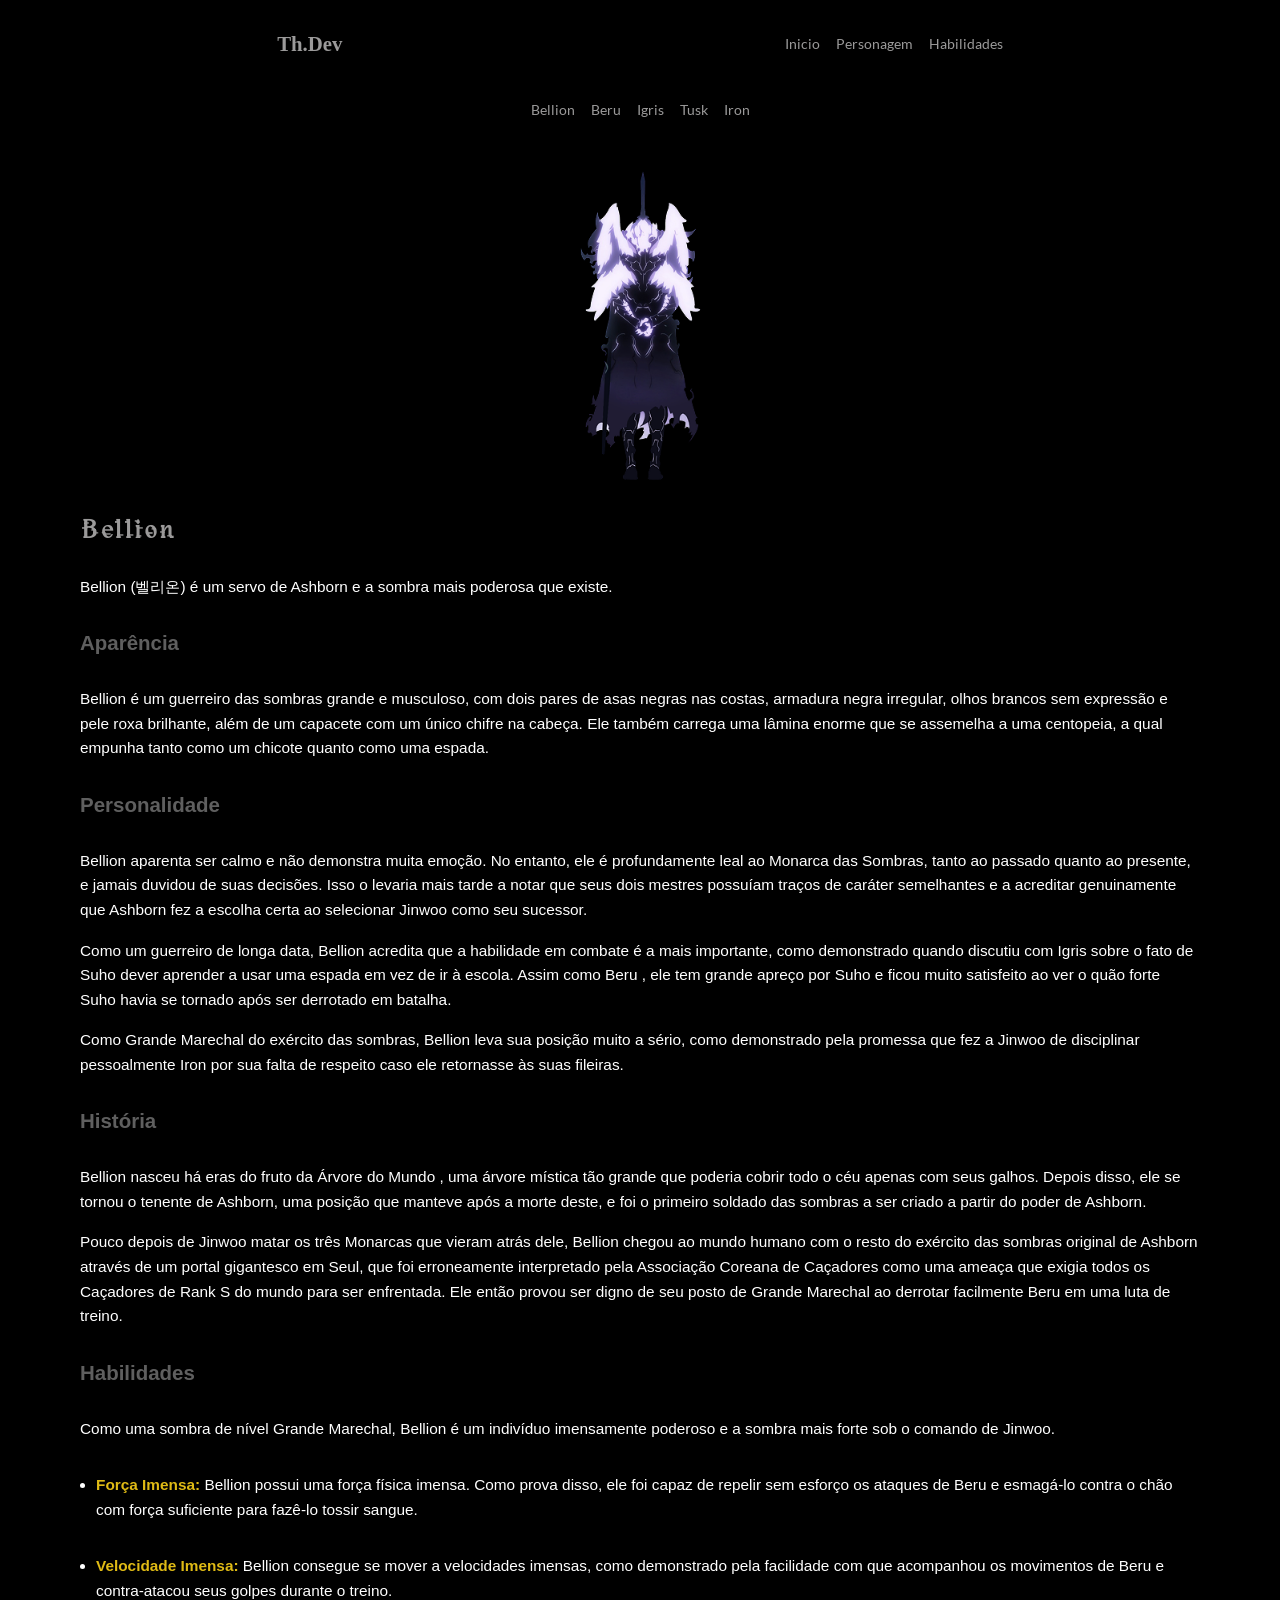
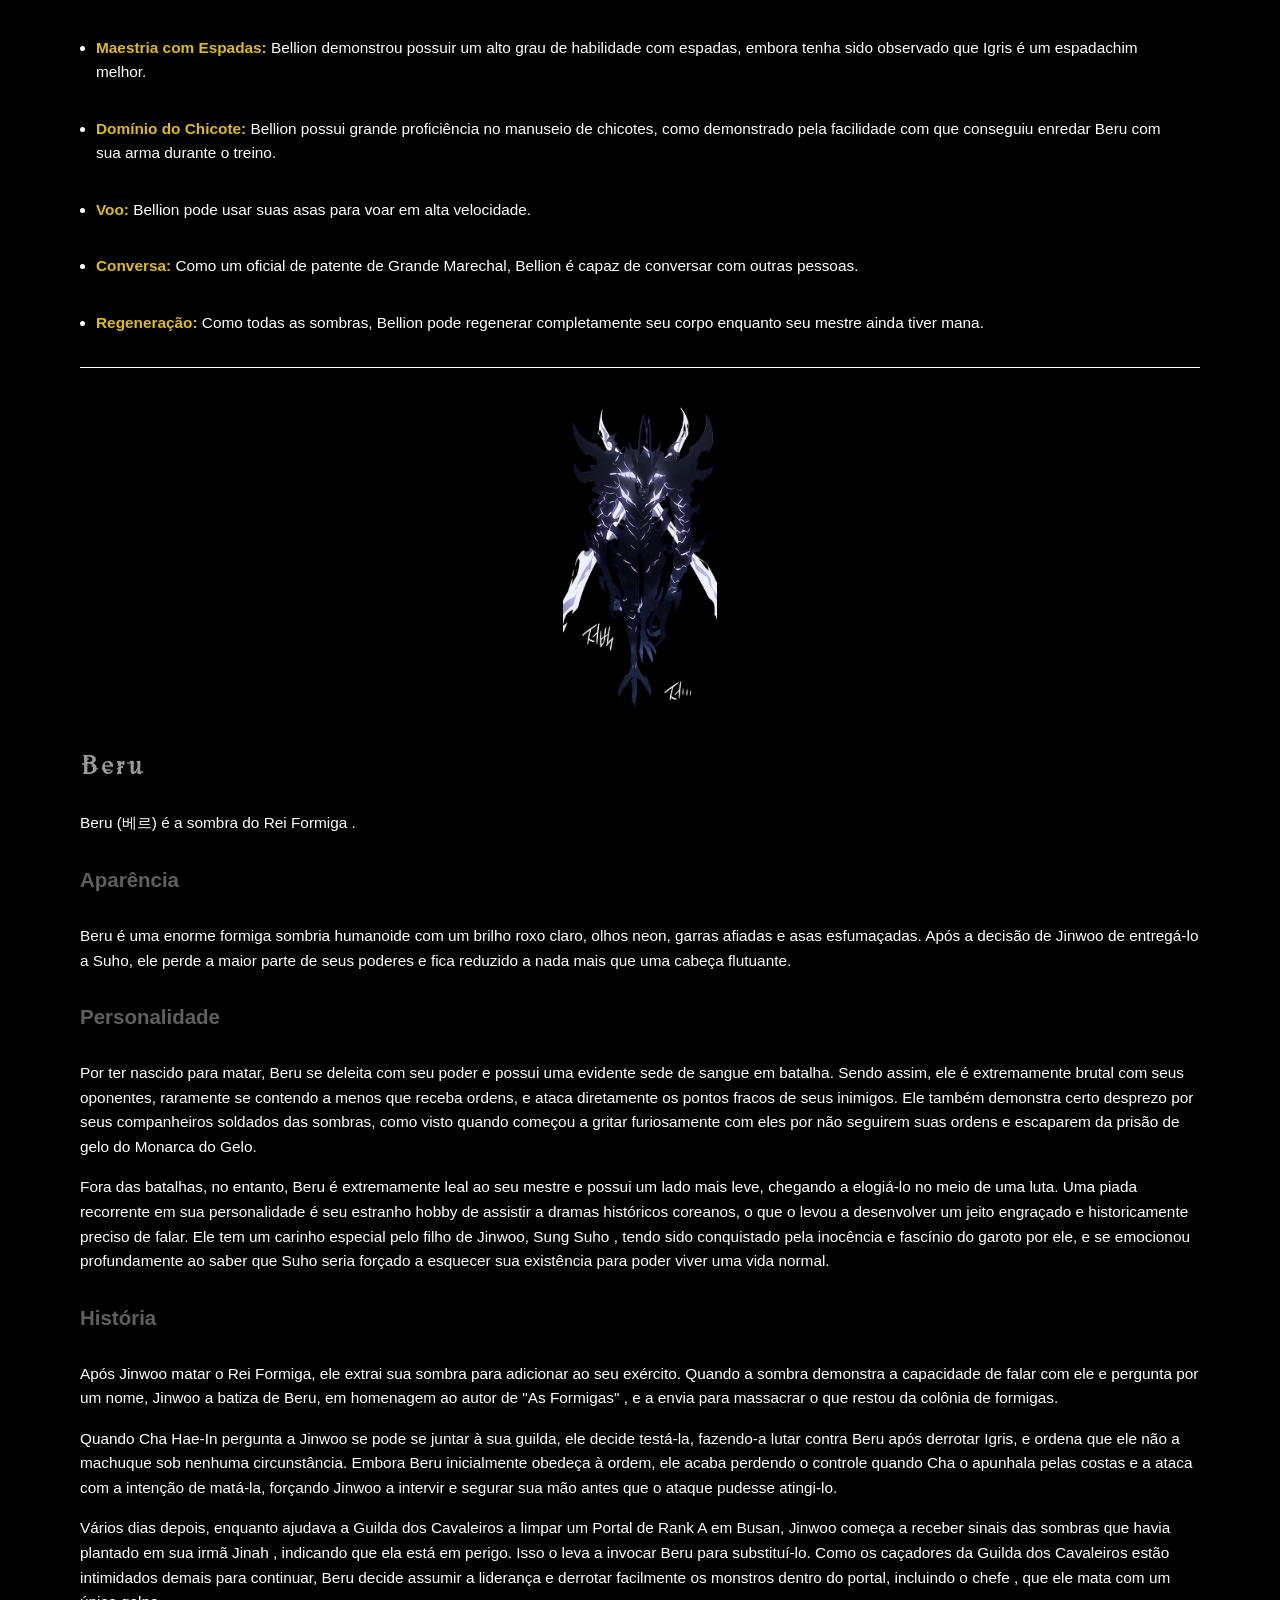
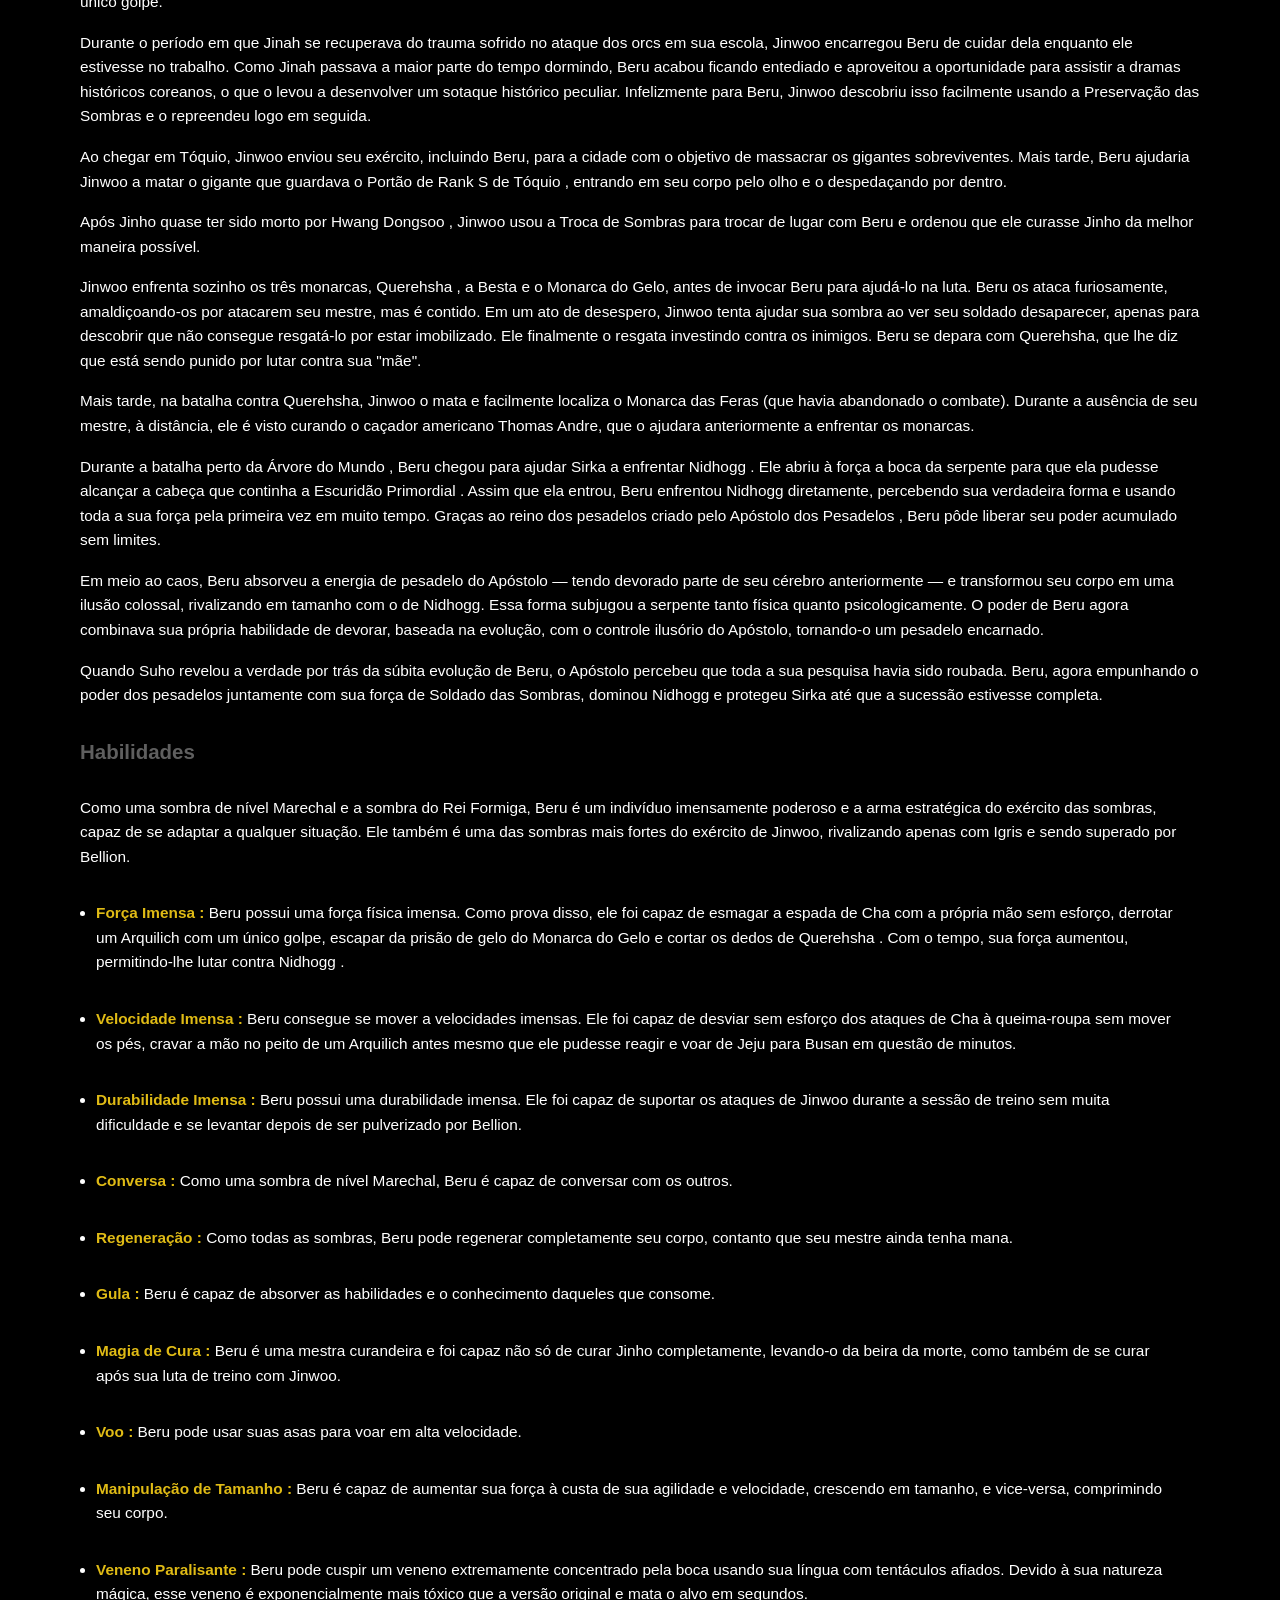
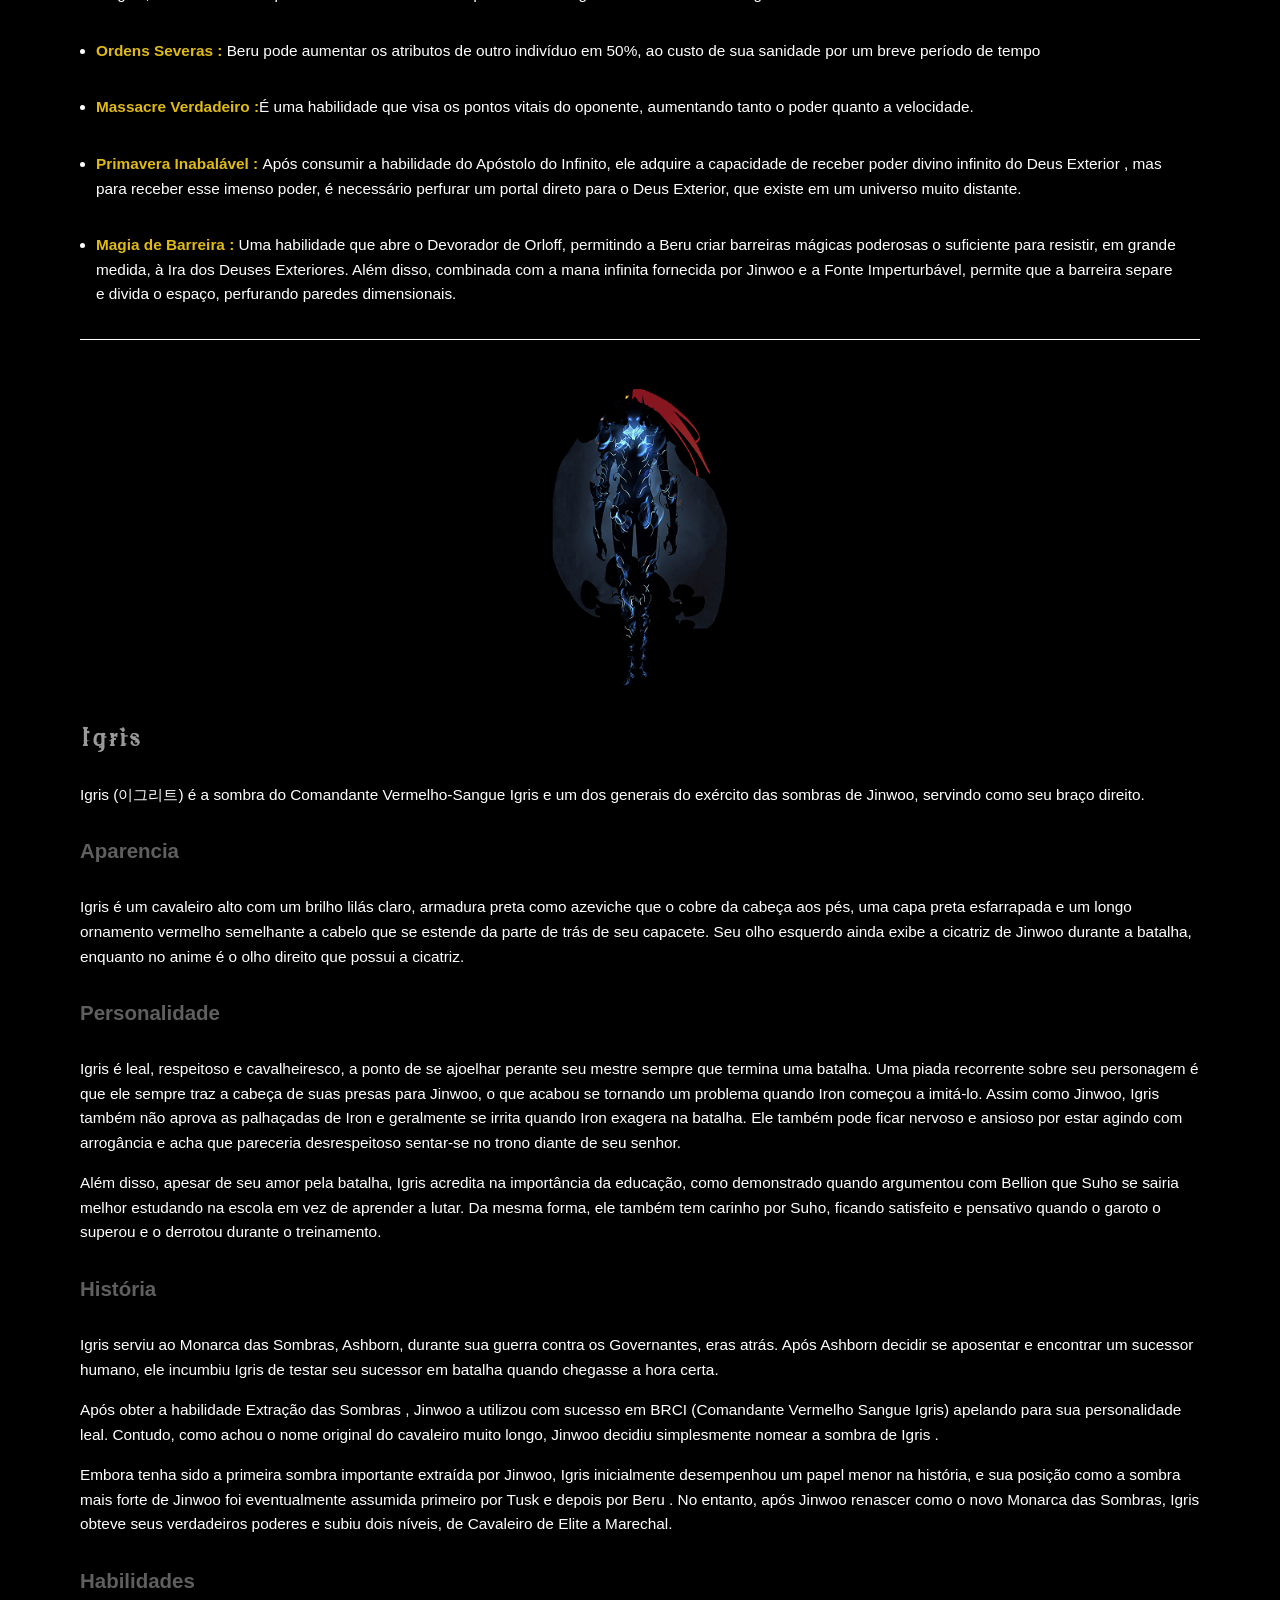
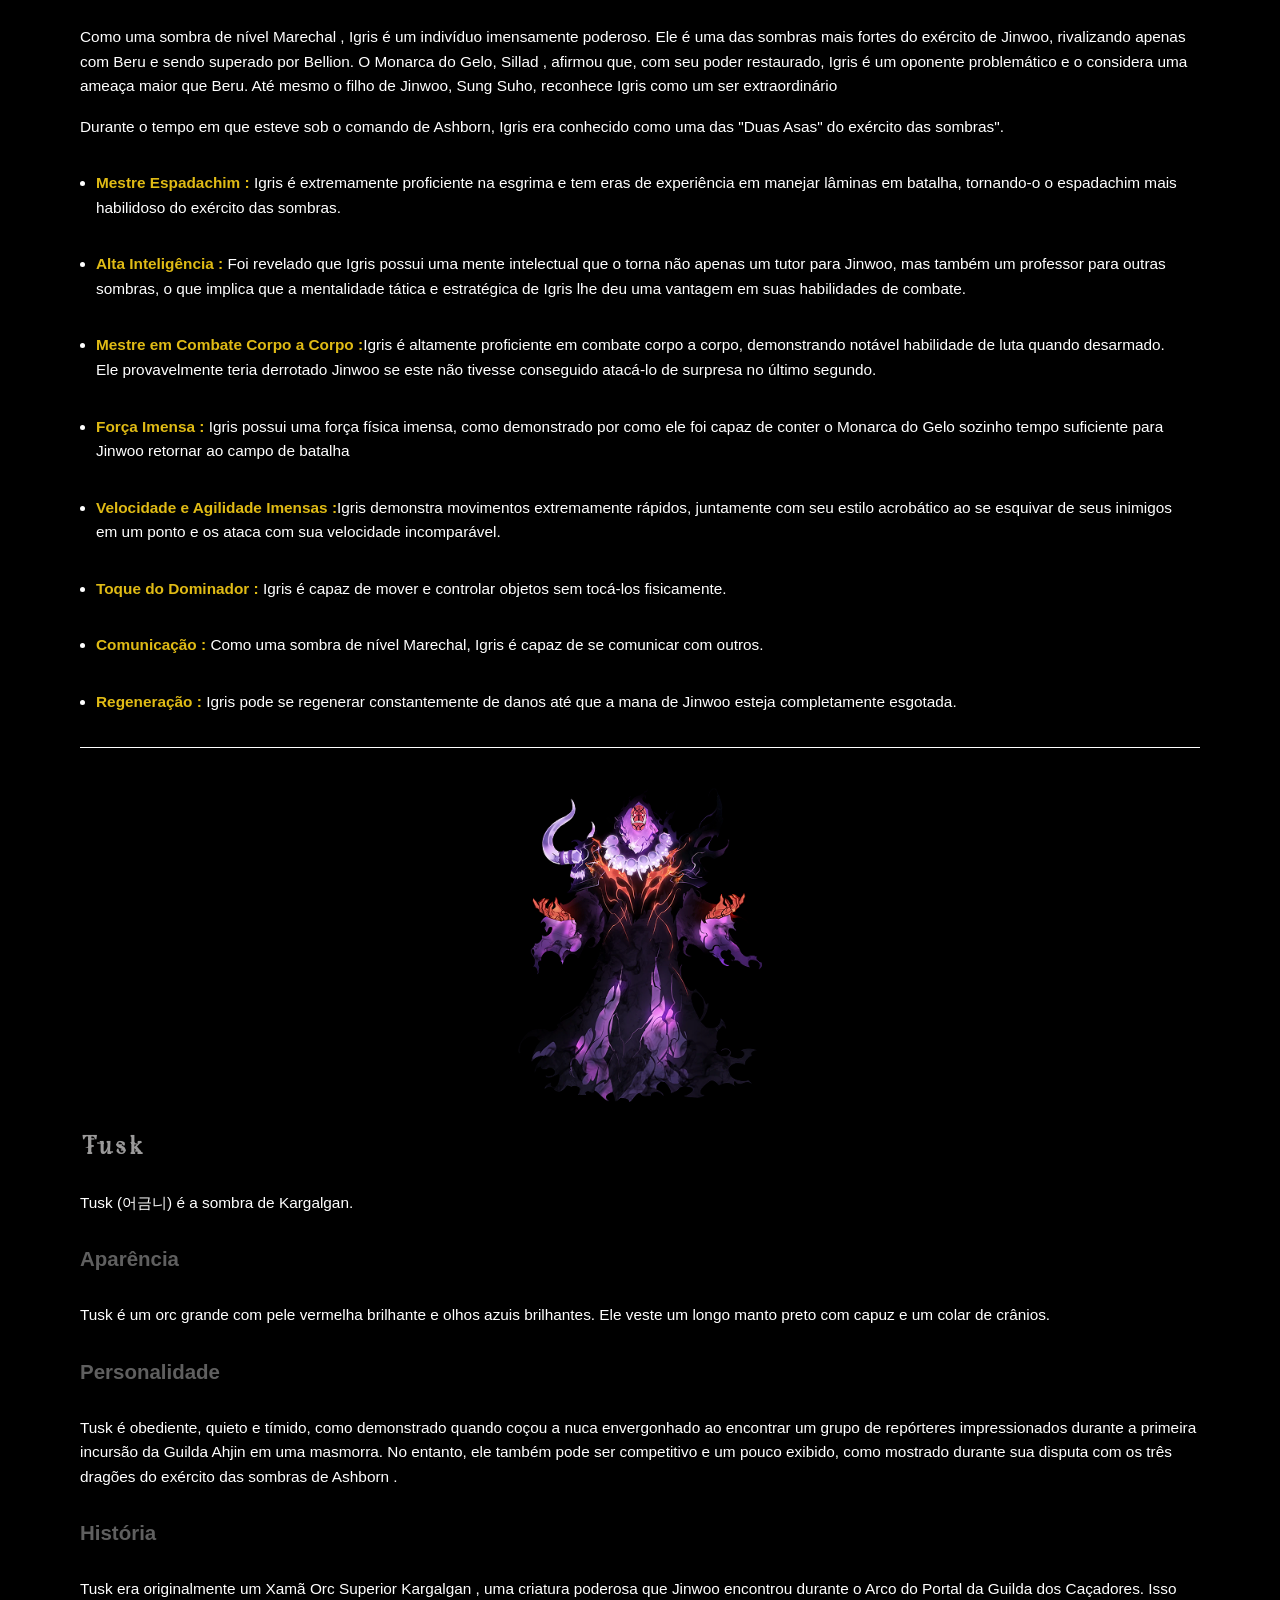
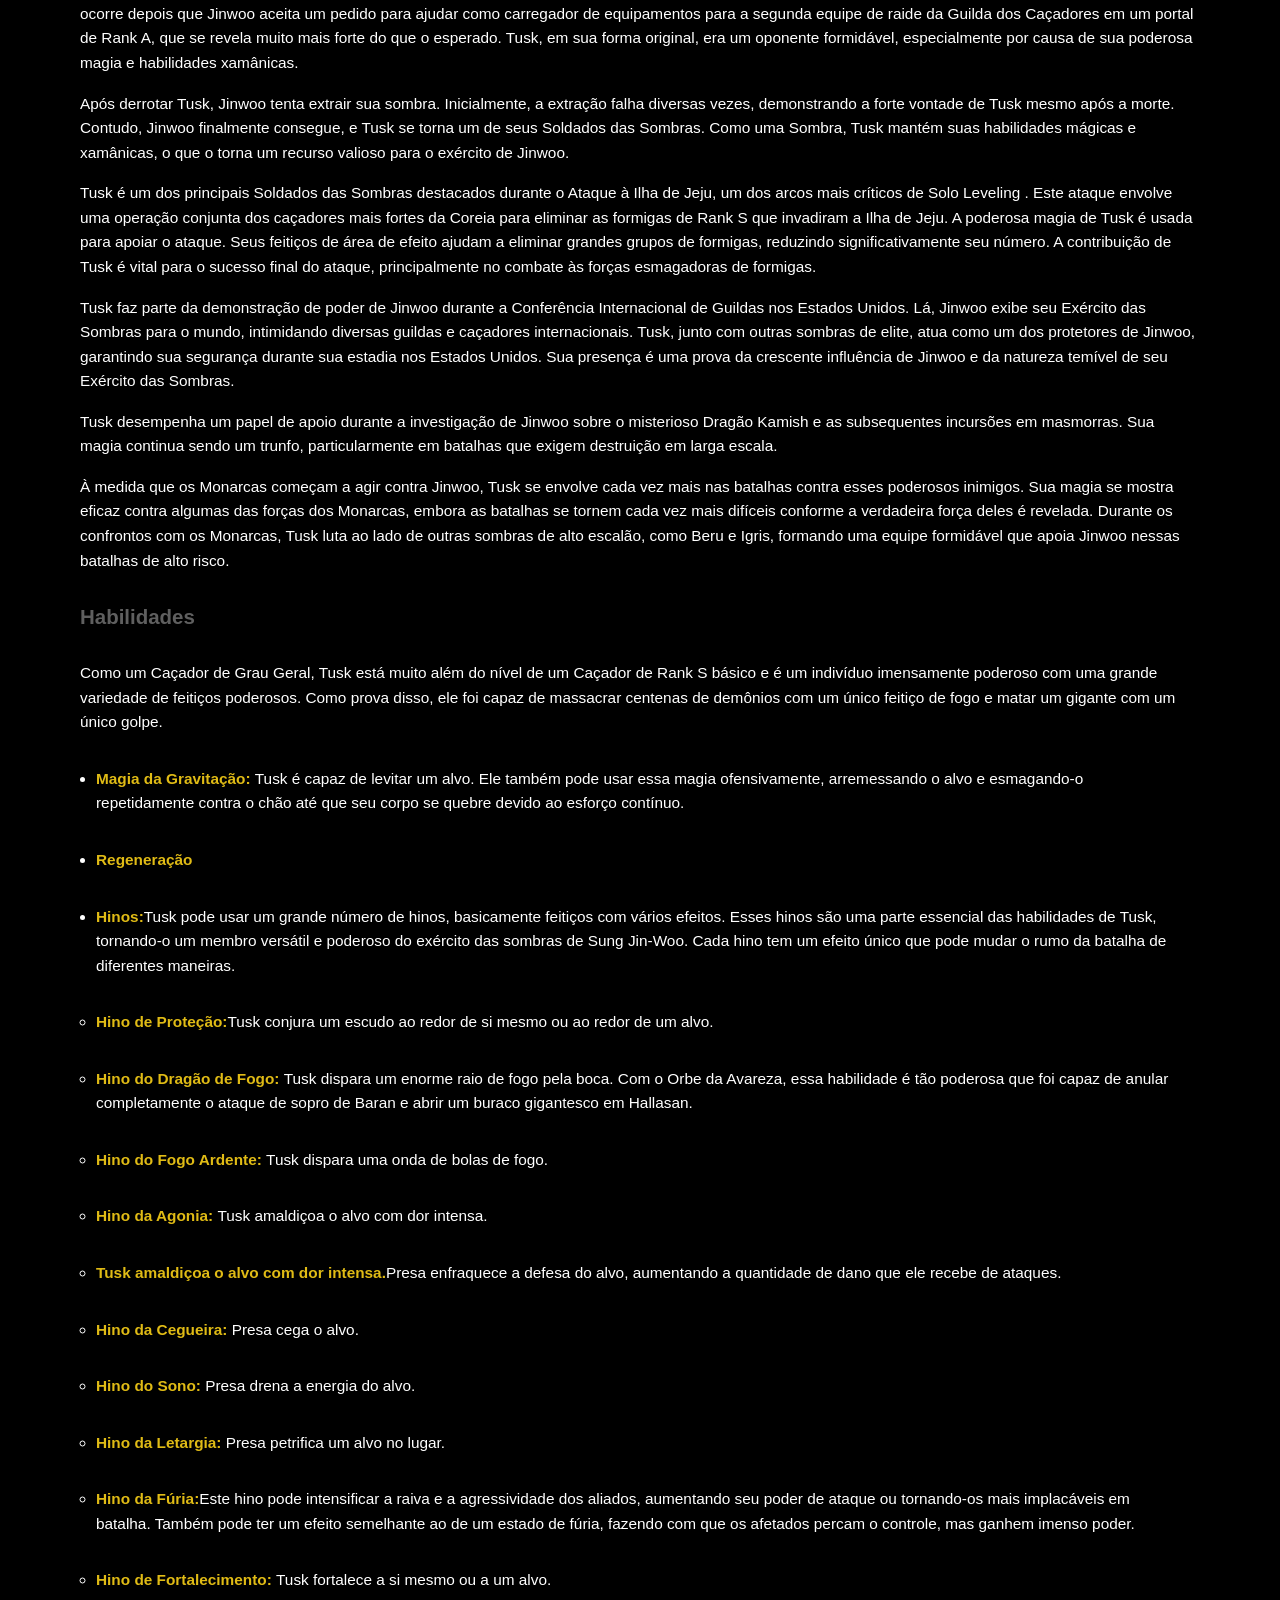
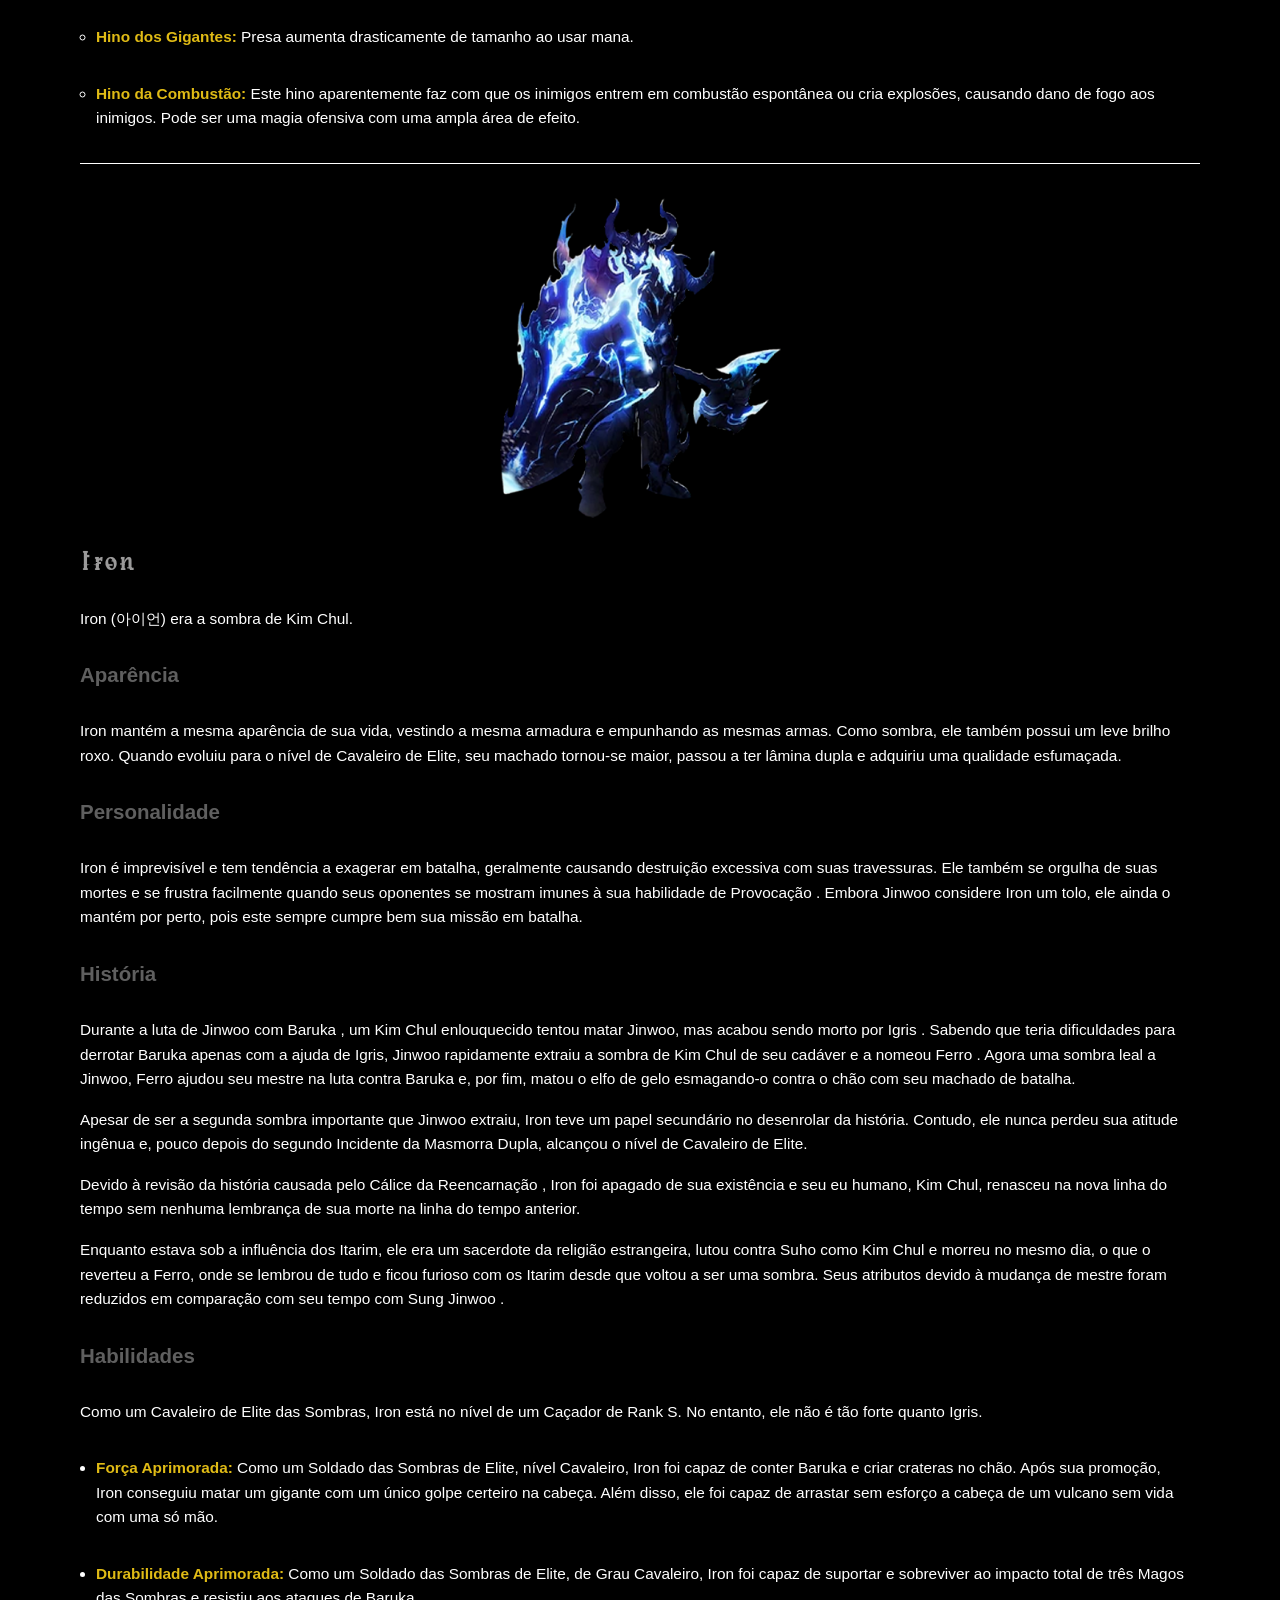
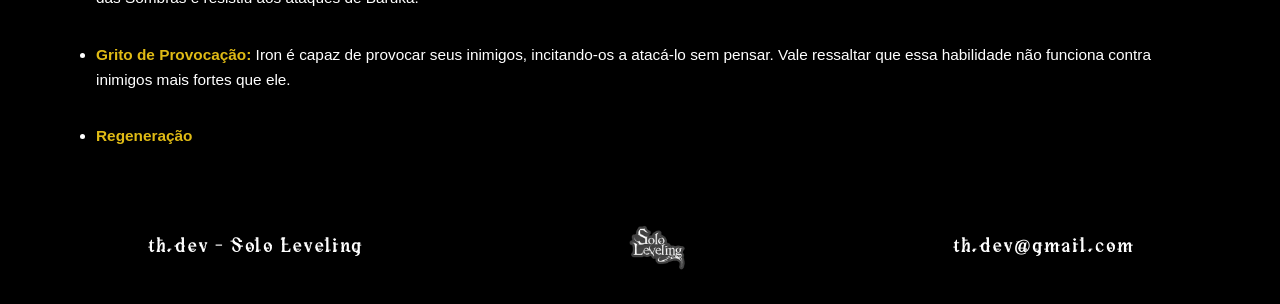
==== commit 9745e008: "arrumando lista iron" ====
--- a/sombras.html
+++ b/sombras.html
@@ -194,12 +194,12 @@
         <p>Enquanto estava sob a influência dos Itarim, ele era um sacerdote da religião estrangeira, lutou contra Suho como Kim Chul e morreu no mesmo dia, o que o reverteu a Ferro, onde se lembrou de tudo e ficou furioso com os Itarim desde que voltou a ser uma sombra. Seus atributos devido à mudança de mestre foram reduzidos em comparação com seu tempo com Sung Jinwoo .</p>
         <h3 class="subsubtitulo">Habilidades</h3>
         <p>Como um Cavaleiro de Elite das Sombras, Iron está no nível de um Caçador de Rank S. No entanto, ele não é tão forte quanto Igris.</p>
-        <lu class="listaSombra">
+        <ul class="listaSombra">
             <li><strong>Força Aprimorada: </strong>Como um Soldado das Sombras de Elite, nível Cavaleiro, Iron foi capaz de conter Baruka e criar crateras no chão. Após sua promoção, Iron conseguiu matar um gigante com um único golpe certeiro na cabeça. Além disso, ele foi capaz de arrastar sem esforço a cabeça de um vulcano sem vida com uma só mão.</li>
             <li><strong>Durabilidade Aprimorada: </strong>Como um Soldado das Sombras de Elite, de Grau Cavaleiro, Iron foi capaz de suportar e sobreviver ao impacto total de três Magos das Sombras e resistiu aos ataques de Baruka.</li>
             <li><strong>Grito de Provocação: </strong>Iron é capaz de provocar seus inimigos, incitando-os a atacá-lo sem pensar. Vale ressaltar que essa habilidade não funciona contra inimigos mais fortes que ele.</li>
             <li><strong>Regeneração</strong></li>
-        </lu>
+        </ul>
     </section>
 
     //Rodape
